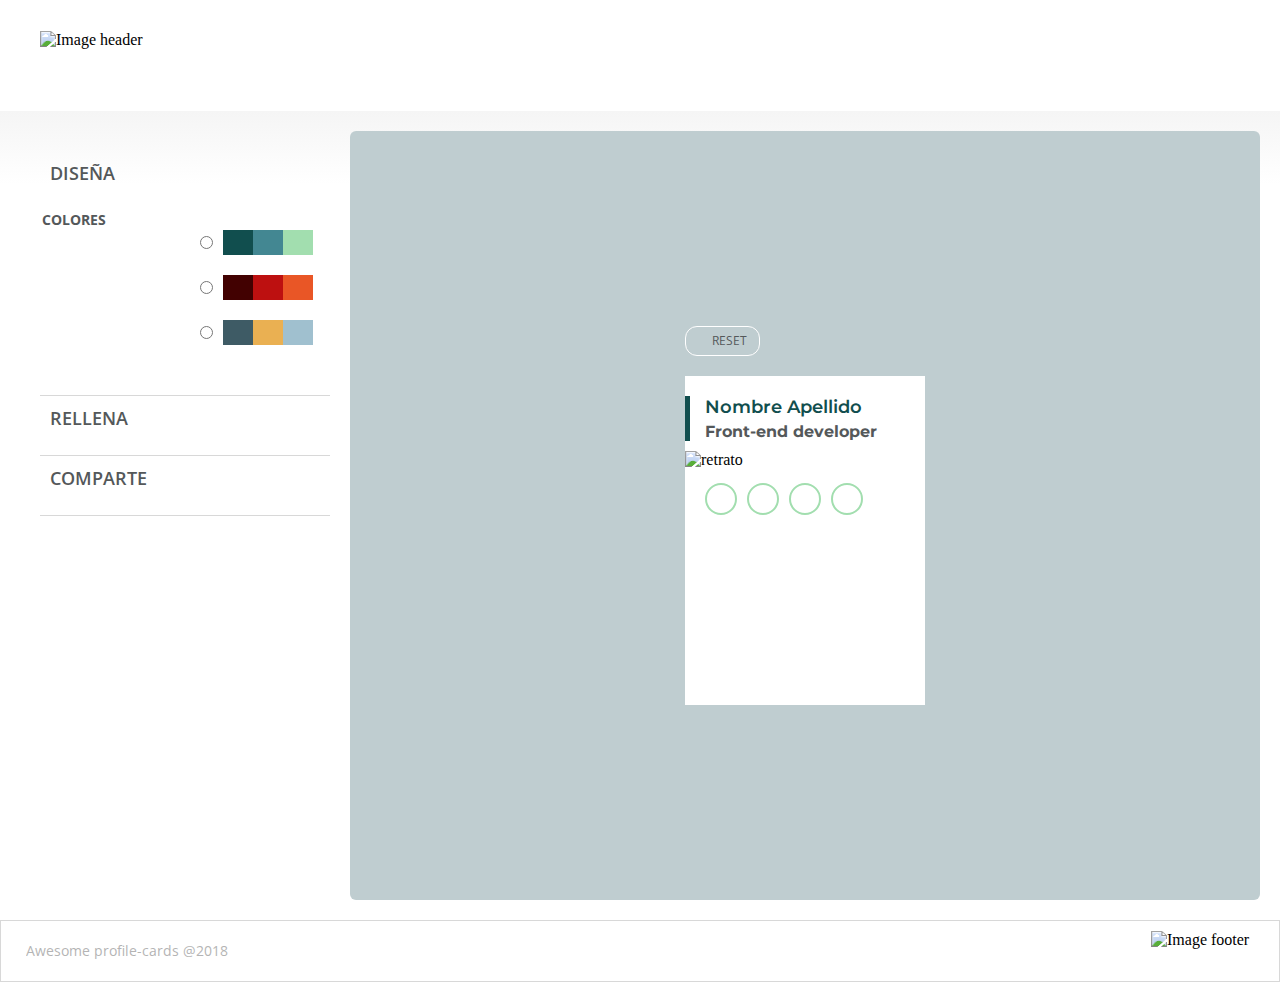
==== docs/create-card.html @ 360f4cc3 "run docs" ====
<!DOCTYPE html>
<html lang="es">
	<head>
		<meta charset="UTF-8" />
		<meta name="viewport" content="width=device-width, initial-scale=1" />
		<title>Awesome Profile Cards</title>
		<link
			href="https://fonts.googleapis.com/css2?family=Merriweather:wght@900&family=Montserrat:wght@400;600&family=Open+Sans:wght@400;600&display=swap"
			rel="stylesheet"
		/>
		<!-- Icons
    
    -->
		<link rel="stylesheet" href="./assets/css/main.css" />
		<link rel="icon" href="./assets/images/favicon.png" />
	</head>

	<body>
		<header class="header-card">
			<img
				class="header-card__image"
				src="/assets/images/logo-awesome-profile-cards.svg"
				alt="Image header"
			/>
		</header>

		<main class="ui_main">
		    <section class="preview js-preview">
    			<section class="preview_container">
    				<button type="reset" class="preview__reset">
    					<i class="fa-regular fa-trash-can preview__reset__text"></i> RESET
    				</button>

    				<article class="preview__card">
    					<div class="preview__card__text">
    						<h2 class="preview__card__name js__preview_name">Nombre Apellido</h2>
    						<h3 class="preview__card__job js__preview_job">Front-end developer</h3>
    					</div>

    					<img
    						src="./assets/images/salas.jpg"
    						alt="retrato"
    						title="retrato"
    						class="preview__card__pic"
    					/>
    					<ul class="preview__card__social">
    						<li>
    							<a
    								href=""
    								class="preview__card__social__icons js__preview_tel"
    								target="“_blank”"
    								><i class="fa-solid fa-mobile-screen-button"></i
    							></a>
    						</li>
    						<li>
    							<a href="" class="preview__card__social__icons js__preview_email"
    								><i class="fa-solid fa-envelope"></i
    							></a>
    						</li>

    						<li>
    							<a
    								href=""
    								class="preview__card__social__icons js__preview_linkedin"
    								target="_blank"
    							>
    								<i class="fa-brands fa-linkedin-in"></i
    							></a>
    						</li>
    						<li>
    							<a
    								href=""
    								class="preview__card__social__icons js__preview_github"
    								target="_blank"
    							>
    								<i class="fa-brands fa-github-alt"></i>
    							</a>
    						</li>
    					</ul>
    				</article>
    			</section>
    		</section>

		    <form action="" class="dropdown">
    			<fieldset class="dropdown__fieldset">
    				<legend class="dropdown__header js-dropdown__design" title="Despliega la sección diseña">
    					<i class="dropdown__icon fa-solid fa-object-ungroup"></i>
    					<h2 class="dropdown__title">Diseña</h2>
    					<i class="dropdown__arrow fa-solid fa-chevron-down js-arrow__design"></i>
    				</legend>
    				<div class="js-content__design ">
    					<fieldset class="form__design">
					    	<h2 class="form__design__subtitle">Colores</h2>

					    	<div class="form__design__options">
					    		<label for="" id="colores" class="form__design__options-1">
					    			<input class="js-btn-pallete1" type="radio" name="colores" id="colores" />
					    			<div class="form__design__options-1-container">
					    				<div class="form__design__options-1-container--color1"></div>
					    				<div class="form__design__options-1-container--color2"></div>
					    				<div class="form__design__options-1-container--color3"></div>
					    			</div>
					    		</label>

					    		<label for="" id="colores" class="form__design__options-2">
					    			<input class="js-btn-pallete2" type="radio" name="colores" id="colores" />
					    			<div class="form__design__options-2-container">
					    				<div class="form__design__options-2-container--color1"></div>
					    				<div class="form__design__options-2-container--color2"></div>
					    				<div class="form__design__options-2-container--color3"></div>
					    			</div>
					    		</label>

					    		<label for="" id="colores" class="form__design__options-3">
					    			<input class="js-btn-pallete3" type="radio" name="colores" id="colores" />
					    			<div class="form__design__options-3-container">
					    				<div class="form__design__options-3-container--color1"></div>
					    				<div class="form__design__options-3-container--color2"></div>
					    				<div class="form__design__options-3-container--color3"></div>
					    			</div>
					    		</label>
					    	</div>
					    </fieldset>

    				</div>
    			</fieldset>
    			<fieldset class="dropdown__fieldset">
    				<legend class="dropdown__header js-dropdown__fill" title="Despliega la sección rellena">
    					<i class="dropdown__icon fa-regular fa-keyboard"></i>
    					<h2 class="dropdown__title">Rellena</h2>
    					<i class="dropdown__arrow fa-solid fa-chevron-down js-arrow__fill"></i>
    				</legend>
    				<div class="js-content__fill collapsed">
    					<fieldset class="section__fill">
					    	<label class="section__fill--label" for="name">Nombre Completo</label>
					    	<input
					    		class="section__fill--input js-name"
					    		placeholder="Ej: Sally Jill"
					    		id="name"
					    		name="name"
					    		type="text"
					    		required
					    	/>
					    	<span class="js-error-name" aria-live="polite"></span>
					    	<label class="section__fill--label" for="job">Puesto</label>
					    	<input
					    		class="section__fill--input js-job"
					    		placeholder="Ej: Front-end unicorn"
					    		id="job"
					    		name="job"
					    		type="text"
					    		required
					    	/>
					    	<span class="js-error-job" aria-live="polite"></span>
					    	<label class="section__fill--label" for="image">Imagen de perfil</label>
					    	<div class="section__fill--img">
					    		<label class="section__fill--button" for="button">Añadir imagen</label>
					    		<div class="section__fill--square"></div>
					    	</div>
					    	<label class="section__fill--label" for="email">Email</label>
					    	<input
					    		class="section__fill--input js-email"
					    		placeholder="Ej: sally-hill@gmail.com"
					    		id="email"
					    		name="email"
					    		type="email"
					    		pattern="/^.+@.+$/"
					    		required
					    	/>
					    	<span class="error" aria-live="polite"></span>
					    	<label class="section__fill--label" for="phone">Teléfono</label>
					    	<input
					    		class="section__fill--input js-tel"
					    		placeholder="Ej: 555-55-55-55"
					    		id="phone"
					    		name="phone"
					    		type="tel"
					    	/>
					    	<label class="section__fill--label" for="linkedin">Linkedin</label>
					    	<input
					    		class="section__fill--input js-linkedin"
					    		placeholder="Ej: linkedin.com/in/sally.hill"
					    		id="linkedin"
					    		name="linkedin"
					    		type="text"
					    		required
					    	/>
					    	<span class="js-error-linkedin" aria-live="polite"></span>
					    	<label class="section__fill--label" for="github">Github</label>
					    	<input
					    		class="section__fill--input js-github"
					    		placeholder="Ej: @sally-hill"
					    		id="github"
					    		name="github"
					    		type="text"
					    		required
					    	/>
					    	<span class="js-error-github" aria-live="polite"></span>
					    </fieldset>

    				</div>
    			</fieldset>
    			<fieldset class="dropdown__fieldset">
    				<legend class="dropdown__header js-dropdown__share" title="Despliega la sección comparte">
    					<i class="dropdown__icon fa-solid fa-share-nodes"></i>
    					<h2 class="dropdown__title">Comparte</h2>
    					<i class="dropdown__arrow fa-solid fa-chevron-down js-arrow__share"></i>
    				</legend>
    				<div class="js-content__share collapsed">
    					<script src="https://kit.fontawesome.com/fdfeecc597.js" crossorigin="anonymous"></script>

					        
					    <div class="form_share__container">
					        <button class="form_share__container--btn"><span><i class="fa-regular fa-address-card icono"></i></span>Crear tarjeta</button>
					    </div>

    				</div>
    			</fieldset>
    		</form>

		</main>
		<footer class="footer">
		    <p class="footer__copy">Awesome profile-cards @2018</p>
		    <img class="footer__image" src="/assets/images/logo-adalab.png" alt="Image footer">
		</footer>
		<script src="./assets/js/main.js"></script>
	</body>
</html>
---- docs/assets/css/main.css ----
*{box-sizing:border-box;margin:0;padding:0}html{font-size:62.5%}body{font-size:1.6rem}.header-landing{background-color:#f5f5f5;display:flex;justify-content:center;padding-top:10rem;padding-bottom:3rem;height:40%}@media all and (min-width: 768px){.header-landing{height:50%;margin:auto 0}}.header-landing__image{width:250px;height:63px;margin:auto 0 1rem 0}@media all and (min-width: 768px){.header-landing__image{width:419px;height:105px;margin:auto 0 3rem 0}}@media all and (min-width: 768px){.header-landing{padding-top:22rem}}.header-card{height:111px;display:flex;align-items:center;justify-content:center}.header-card__image{width:201px;height:50px}@media all and (min-width: 768px){.header-card{justify-content:flex-start;padding:40px}}.main{display:flex;flex-direction:column;justify-content:center;text-align:center;background-color:#f5f5f5;height:45%}@media all and (min-width: 768px){.main{height:45%}}.main--title{font-family:"Merriweather",serif;font-size:1.9rem;font-weight:bold;color:#e17334;margin:1rem 3rem 0 3rem}@media all and (min-width: 768px){.main--title{font-size:2.2rem}}.main--item{font-family:"Open Sans",sans-serif;font-size:1.3rem;color:#114e4e;margin:0 3rem 2rem 3rem}@media all and (min-width: 768px){.main--item{font-size:1.4rem;margin:0 25rem 2.5rem 25rem}}.main--list{list-style:none;display:flex;flex-direction:row;justify-content:space-between;border:solid 1px rgba(225,115,52,0.3);padding:1.5rem 2rem 1.5rem 2rem;margin:0 auto 2rem auto;font-size:1.2rem;color:#54585a;font-family:"Open Sans",sans-serif;max-width:268px;gap:45px}@media all and (min-width: 768px){.main--list{margin:0 22.5rem 18rem 22.5rem;align-self:center;width:325px}}@media all and (min-width: 1024px){.main--list{margin:0 32rem 20rem 32rem}}.main--list_item{display:flex;flex-direction:column-reverse}.main--button{font-size:1.6rem;background-color:#438792;margin:2rem auto 3rem auto;padding:1rem 0;border:1rem;border-radius:5rem;width:129px}@media all and (min-width: 768px){.main--button{margin:0 32rem 7rem 32rem;width:150px;align-self:center}}@media all and (min-width: 1024px){.main--button{margin:0 42rem 7rem 42rem}}.main--button_item{text-decoration:none;color:white}.main--list_item .fa-solid{font-size:2rem;color:#e17334}.main--list_item .fa-regular{font-size:2rem;color:#e17334}.footer{background-color:#ffffff;border:solid 1px #d8d8d8;padding-bottom:1rem;padding-top:1rem;display:flex;flex-direction:column;justify-content:space-around;align-items:center;height:15%}@media all and (min-width: 768px){.footer{height:5%;flex-direction:row;justify-content:space-between;padding-left:2.5rem;padding-right:2.5rem}}.footer__copy{font-family:"Open Sans",sans-serif,sans-serif;color:#6b6b6b;line-height:1.43;font-size:14px;opacity:0.5}.footer__image{width:103px;height:40px}html{font-size:62.5%}.form__design{display:grid;grid-template-columns:2;border:none;border-bottom:1px solid var(#d8d8d8)}.form__design__subtitle{grid-column:1/2;font-family:"Open Sans",sans-serif;color:#54585a;font-size:1.4rem;text-transform:uppercase;margin-left:3.9rem}.form__design__options{grid-column:2/3}.form__design__options-1{display:flex;margin:2rem 2rem 2rem 0rem;max-width:11rem}.form__design__options-1-container{margin-left:1rem;width:9rem;height:2.5rem;display:flex}.form__design__options-1-container--color1{width:3rem;height:2.5rem;background-color:#114e4e}.form__design__options-1-container--color2{width:3rem;height:2.5rem;background-color:#438792}.form__design__options-1-container--color3{width:3rem;height:2.5rem;background-color:#a2deaf}.form__design__options-2{display:flex;margin:2rem 2rem 2rem 0rem;max-width:11rem}.form__design__options-2-container{margin-left:1rem;width:9rem;height:2.5rem;display:flex}.form__design__options-2-container--color1{width:3rem;height:2.5rem;background-color:#420101}.form__design__options-2-container--color2{width:3rem;height:2.5rem;background-color:#bd1010}.form__design__options-2-container--color3{width:3rem;height:2.5rem;background-color:#e95626}.form__design__options-3{display:flex;margin:2rem 2rem 2rem 0rem;max-width:11rem}.form__design__options-3-container{margin-left:1rem;width:9rem;height:2.5rem;display:flex}.form__design__options-3-container--color1{width:3rem;height:2.5rem;background-color:#3e5b65}.form__design__options-3-container--color2{width:3rem;height:2.5rem;background-color:#eab052}.form__design__options-3-container--color3{width:3rem;height:2.5rem;background-color:#a0c0cf}@media (min-width: 768px){.form__design{width:100%;display:grid;grid-template-columns:2;border:none;position:relative}.form__design__subtitle{grid-column:1/2;font-family:"Open Sans",sans-serif;color:#54585a;font-size:1.4rem;text-transform:uppercase;margin-left:0.2rem;justify-self:start}.form__design__options{grid-column:2/3;justify-self:end;margin-bottom:3rem}}.preview{display:flex;flex-direction:column;justify-content:center;align-items:center;background-color:#bfcdd0;height:457px}.preview__container{justify-content:flex-start}.preview__reset{display:flex;justify-content:space-between;background-color:#bfcdd0;height:30px;width:75px;border:white 1px solid;border-radius:12px;text-align:center;padding:4px 12px 5px 10px;font-family:"Open Sans",sans-serif;font-size:12px;text-decoration:none;color:#54585a;align-items:center}.preview__reset__text{font-size:12px;color:#54585a}.preview__card{background-color:#fff;height:329px;width:240px;margin-top:20px;padding-top:20px}.preview__card__text{height:45px;margin-bottom:10px;border-left:5px solid #114e4e;padding-left:15px;font-family:"Montserrat",sans-serif}.preview__card__name{font-family:"Montserrat",sans-serif;font-weight:600;font-size:18px;color:#114e4e}.preview__card__job{padding-top:4px;font-family:"Montserrat",sans-serif;font-size:16px;color:#54585a}.preview__card__pic{height:200px;width:240px;contain:content}.preview__card__social{background-color:#fff;display:flex;flex-direction:row;margin-top:10px;gap:10px;margin-left:20px;list-style:none}.preview__card__social__icons{display:flex;flex-direction:row;justify-content:center;align-items:center;margin:auto;height:32px;width:32px;color:#114e4e;border:#a2deaf solid 2px;border-radius:50%;text-decoration:none}.palette1 .preview__card__text{border-left:5px solid #114e4e}.palette1 .preview__card__name{color:#114e4e}.palette1 .preview__card__social__icons{color:#114e4e;border:#a2deaf solid 2px}.palette2 .preview__card__text{border-left:5px solid #bd1010}.palette2 .preview__card__name{color:#420101}.palette2 .preview__card__social__icons{color:#420101;border:#e95626 solid 2px}.palette3 .preview__card__text{border-left:5px solid #eab052}.palette3 .preview__card__name{color:#3e5b65}.palette3 .preview__card__social__icons{color:#3e5b65;border:#a0c0cf solid 2px}@media all and (min-width: 768px){.preview{height:100%;border-radius:6px}}.dropdown{padding:20px 20px 30px 20px;background:linear-gradient(to bottom, #f5f5f5, #fff 9%);width:100%}.dropdown__header{display:flex;align-items:baseline;padding-top:10px;width:100%;position:relative;cursor:pointer}.dropdown__fieldset{border:none;border-bottom:1px solid #d8d8d8;width:100%}.dropdown__title{font-size:1.8rem;color:#54585a;font-family:"Open Sans",sans-serif;font-weight:600;text-transform:uppercase;margin-bottom:25px;margin-left:10px}.dropdown__arrow{color:#54585a;display:inline-block;position:absolute;right:0}.dropdown__icon{font-size:2rem;color:#e17334}@media (min-width: 768px){.ui_main{display:grid;padding:2rem;grid-template-columns:330px 1fr;grid-template-rows:1;background:linear-gradient(to bottom, #f5f5f5, #fff 9%)}.preview{grid-column:2/3;grid-row:1/2}.dropdown{background:none;grid-column:1/2;grid-row:1/2;height:769px}}@media (min-width: 768px) and (min-width: 1024px){.dropdown{grid-column:1/2;grid-row:1/2}}.collapsed{display:none}.arrow-collapsed{transform:rotate(180deg)}html{font-size:62.5%}.form__design{display:grid;grid-template-columns:2;border:none;border-bottom:1px solid var(#d8d8d8)}.form__design__subtitle{grid-column:1/2;font-family:"Open Sans",sans-serif;color:#54585a;font-size:1.4rem;text-transform:uppercase;margin-left:3.9rem}.form__design__options{grid-column:2/3}.form__design__options-1{display:flex;margin:2rem 2rem 2rem 0rem;max-width:11rem}.form__design__options-1-container{margin-left:1rem;width:9rem;height:2.5rem;display:flex}.form__design__options-1-container--color1{width:3rem;height:2.5rem;background-color:#114e4e}.form__design__options-1-container--color2{width:3rem;height:2.5rem;background-color:#438792}.form__design__options-1-container--color3{width:3rem;height:2.5rem;background-color:#a2deaf}.form__design__options-2{display:flex;margin:2rem 2rem 2rem 0rem;max-width:11rem}.form__design__options-2-container{margin-left:1rem;width:9rem;height:2.5rem;display:flex}.form__design__options-2-container--color1{width:3rem;height:2.5rem;background-color:#420101}.form__design__options-2-container--color2{width:3rem;height:2.5rem;background-color:#bd1010}.form__design__options-2-container--color3{width:3rem;height:2.5rem;background-color:#e95626}.form__design__options-3{display:flex;margin:2rem 2rem 2rem 0rem;max-width:11rem}.form__design__options-3-container{margin-left:1rem;width:9rem;height:2.5rem;display:flex}.form__design__options-3-container--color1{width:3rem;height:2.5rem;background-color:#3e5b65}.form__design__options-3-container--color2{width:3rem;height:2.5rem;background-color:#eab052}.form__design__options-3-container--color3{width:3rem;height:2.5rem;background-color:#a0c0cf}@media (min-width: 768px){.form__design{width:100%;display:grid;grid-template-columns:2;border:none;position:relative}.form__design__subtitle{grid-column:1/2;font-family:"Open Sans",sans-serif;color:#54585a;font-size:1.4rem;text-transform:uppercase;margin-left:0.2rem;justify-self:start}.form__design__options{grid-column:2/3;justify-self:end;margin-bottom:3rem}}.section__fill{display:flex;flex-direction:column;flex-wrap:wrap;border:none}.section__fill--label{color:#114e4e;font-size:1.4rem;line-height:20px;font-family:"Open Sans",sans-serif;margin-bottom:7px}.section__fill--input{border:1px solid #a2deaf;height:30px;font-family:"Open Sans",sans-serif;margin-bottom:20px}.section__fill--img{display:flex;flex-direction:row}.section__fill--button{width:140px;height:30px;margin-bottom:20px;font-family:"Open Sans",sans-serif;font-size:1.4rem;background-color:#e17334;color:#fff;border:none;border-radius:3px;box-shadow:0 0 4px 0 rgba(0,0,0,0.32);display:flex;justify-content:center;align-items:center}.section__fill--square{width:30px;height:30px;border:1px solid #a2deaf;margin-left:20px}::-moz-placeholder{color:#c5c5c5;font-size:1.4rem}::placeholder{color:#c5c5c5;font-size:1.4rem}html{font-size:62.5%}.form_share__container{display:flex;justify-content:center}.form_share__container--btn{width:20rem;height:5rem;font-family:"Open Sans",sans-serif;font-weight:600;font-size:1.8rem;border-radius:1.2rem;box-shadow:0 1px 6px 0 rgba(0,0,0,0.32);background-color:#e17334;color:white;border:0;text-transform:uppercase;margin:0rem auto 3rem}.icono{margin-right:0.75rem;font-size:2.2rem;color:white}.footer{background-color:#ffffff;border:solid 1px #d8d8d8;padding-bottom:1rem;padding-top:1rem;display:flex;flex-direction:column;justify-content:space-around;align-items:center;height:15%}@media all and (min-width: 768px){.footer{height:5%;flex-direction:row;justify-content:space-between;padding-left:2.5rem;padding-right:2.5rem}}.footer__copy{font-family:"Open Sans",sans-serif,sans-serif;color:#6b6b6b;line-height:1.43;font-size:14px;opacity:0.5}.footer__image{width:103px;height:40px}
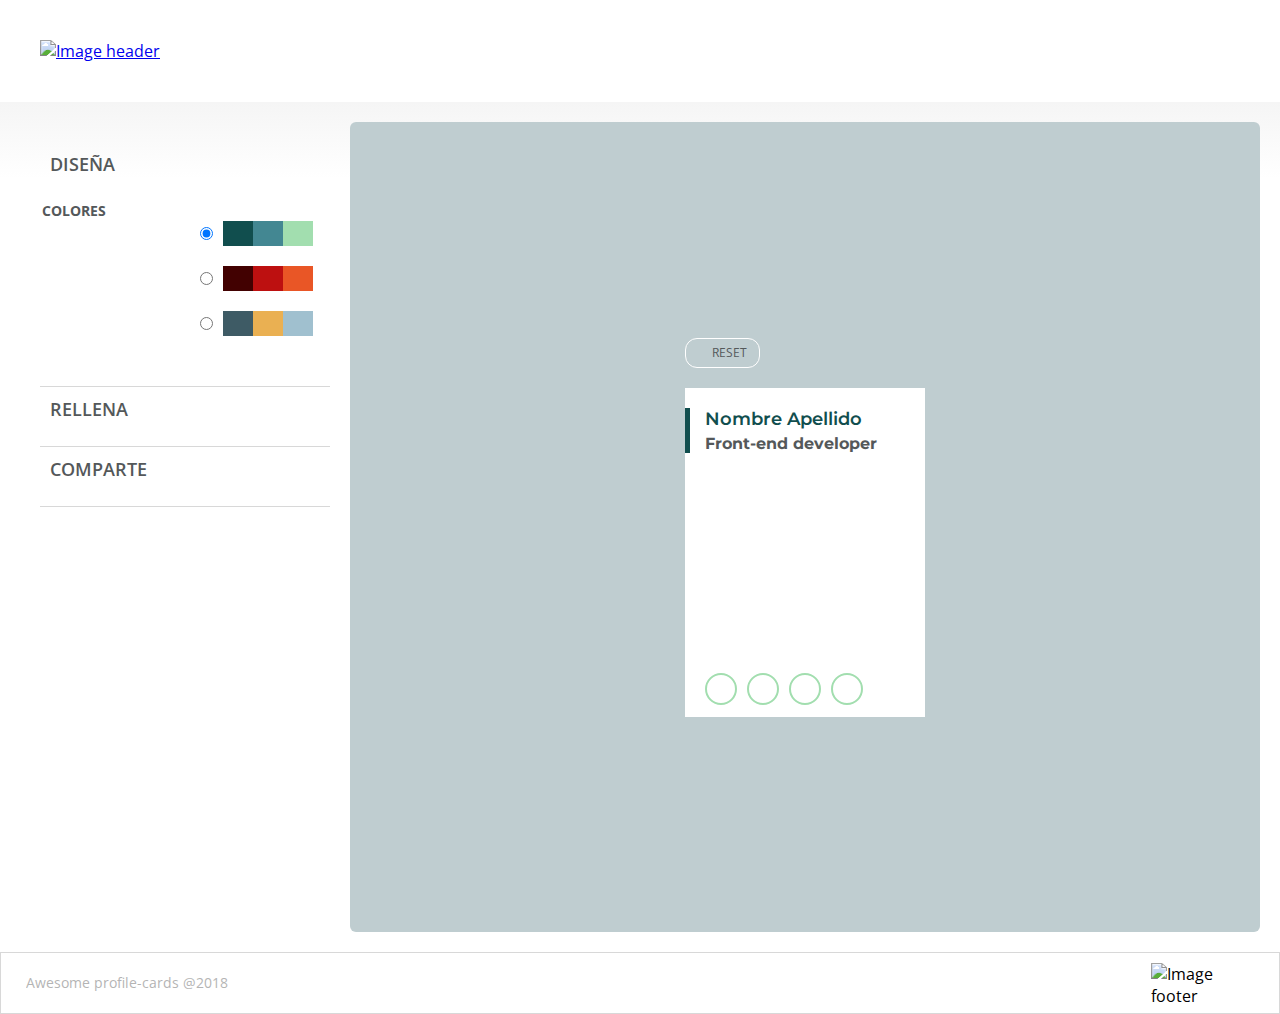
==== commit 9301ac25: "run docs" ====
--- a/docs/create-card.html
+++ b/docs/create-card.html
@@ -1,228 +1,251 @@
 <!DOCTYPE html>
 <html lang="es">
-	<head>
-		<meta charset="UTF-8" />
-		<meta name="viewport" content="width=device-width, initial-scale=1" />
-		<title>Awesome Profile Cards</title>
-		<link
-			href="https://fonts.googleapis.com/css2?family=Merriweather:wght@900&family=Montserrat:wght@400;600&family=Open+Sans:wght@400;600&display=swap"
-			rel="stylesheet"
-		/>
-		<!-- Icons
+
+<head>
+	<meta charset="UTF-8" />
+	<meta name="viewport" content="width=device-width, initial-scale=1" />
+	<title>Awesome Profile Cards</title>
+	<link
+		href="https://fonts.googleapis.com/css2?family=Merriweather:wght@900&family=Montserrat:wght@400;600&family=Open+Sans:wght@400;600&display=swap"
+		rel="stylesheet" />
+	<!-- Icons
     
     -->
-		<link rel="stylesheet" href="./assets/css/main.css" />
-		<link rel="icon" href="./assets/images/favicon.png" />
-	</head>
-
-	<body>
-		<header class="header-card">
-			<img
-				class="header-card__image"
-				src="/assets/images/logo-awesome-profile-cards.svg"
-				alt="Image header"
-			/>
-		</header>
-
-		<main class="ui_main">
-		    <section class="preview js-preview">
-    			<section class="preview_container">
-    				<button type="reset" class="preview__reset">
-    					<i class="fa-regular fa-trash-can preview__reset__text"></i> RESET
-    				</button>
-
-    				<article class="preview__card">
-    					<div class="preview__card__text">
-    						<h2 class="preview__card__name js__preview_name">Nombre Apellido</h2>
-    						<h3 class="preview__card__job js__preview_job">Front-end developer</h3>
-    					</div>
-
-    					<img
+	<link rel="stylesheet" href="./assets/css/main.css" />
+	<link rel="icon" href="./assets/images/favicon.png" />
+</head>
+
+<body>
+	<header class="header-card">
+	  <a href="index.html">
+	    <img
+	      class="header-card__image"
+	      src="./assets/images/logo-awesome-profile-cards.svg"
+	      alt="Image header"
+	    />
+	  </a>
+	</header>
+
+	<main class="ui_main">
+	    <section class="preview js-preview">
+    	  <section class="preview_container">
+    	    <button
+    	      type="reset"
+    	      class="preview__reset js-btn__reset"
+    	      title="Pulsa el botón para resetear"
+    	    >
+    	      <i class="fa-regular fa-trash-can preview__reset__text"></i> RESET
+    	    </button>
+
+    	    <article class="preview__card">
+    	      <div class="preview__card__text">
+    	        <h2 class="preview__card__name js__preview_name">Nombre Apellido</h2>
+    	        <h3 class="preview__card__job js__preview_job">Front-end developer</h3>
+    	      </div>
+    	      <div class="preview__card__pic js__profile-image">
+    	        <!-- <img
     						src="./assets/images/salas.jpg"
     						alt="retrato"
     						title="retrato"
-    						class="preview__card__pic"
-    					/>
-    					<ul class="preview__card__social">
-    						<li>
-    							<a
-    								href=""
-    								class="preview__card__social__icons js__preview_tel"
-    								target="“_blank”"
-    								><i class="fa-solid fa-mobile-screen-button"></i
-    							></a>
-    						</li>
-    						<li>
-    							<a href="" class="preview__card__social__icons js__preview_email"
-    								><i class="fa-solid fa-envelope"></i
-    							></a>
-    						</li>
-
-    						<li>
-    							<a
-    								href=""
-    								class="preview__card__social__icons js__preview_linkedin"
-    								target="_blank"
-    							>
-    								<i class="fa-brands fa-linkedin-in"></i
-    							></a>
-    						</li>
-    						<li>
-    							<a
-    								href=""
-    								class="preview__card__social__icons js__preview_github"
-    								target="_blank"
-    							>
-    								<i class="fa-brands fa-github-alt"></i>
-    							</a>
-    						</li>
-    					</ul>
-    				</article>
-    			</section>
-    		</section>
-
-		    <form action="" class="dropdown">
-    			<fieldset class="dropdown__fieldset">
-    				<legend class="dropdown__header js-dropdown__design" title="Despliega la sección diseña">
-    					<i class="dropdown__icon fa-solid fa-object-ungroup"></i>
-    					<h2 class="dropdown__title">Diseña</h2>
-    					<i class="dropdown__arrow fa-solid fa-chevron-down js-arrow__design"></i>
-    				</legend>
-    				<div class="js-content__design ">
-    					<fieldset class="form__design">
-					    	<h2 class="form__design__subtitle">Colores</h2>
-
-					    	<div class="form__design__options">
-					    		<label for="" id="colores" class="form__design__options-1">
-					    			<input class="js-btn-pallete1" type="radio" name="colores" id="colores" />
-					    			<div class="form__design__options-1-container">
-					    				<div class="form__design__options-1-container--color1"></div>
-					    				<div class="form__design__options-1-container--color2"></div>
-					    				<div class="form__design__options-1-container--color3"></div>
-					    			</div>
-					    		</label>
-
-					    		<label for="" id="colores" class="form__design__options-2">
-					    			<input class="js-btn-pallete2" type="radio" name="colores" id="colores" />
-					    			<div class="form__design__options-2-container">
-					    				<div class="form__design__options-2-container--color1"></div>
-					    				<div class="form__design__options-2-container--color2"></div>
-					    				<div class="form__design__options-2-container--color3"></div>
-					    			</div>
-					    		</label>
-
-					    		<label for="" id="colores" class="form__design__options-3">
-					    			<input class="js-btn-pallete3" type="radio" name="colores" id="colores" />
-					    			<div class="form__design__options-3-container">
-					    				<div class="form__design__options-3-container--color1"></div>
-					    				<div class="form__design__options-3-container--color2"></div>
-					    				<div class="form__design__options-3-container--color3"></div>
-					    			</div>
-					    		</label>
-					    	</div>
-					    </fieldset>
-
-    				</div>
-    			</fieldset>
-    			<fieldset class="dropdown__fieldset">
-    				<legend class="dropdown__header js-dropdown__fill" title="Despliega la sección rellena">
-    					<i class="dropdown__icon fa-regular fa-keyboard"></i>
-    					<h2 class="dropdown__title">Rellena</h2>
-    					<i class="dropdown__arrow fa-solid fa-chevron-down js-arrow__fill"></i>
-    				</legend>
-    				<div class="js-content__fill collapsed">
-    					<fieldset class="section__fill">
-					    	<label class="section__fill--label" for="name">Nombre Completo</label>
-					    	<input
-					    		class="section__fill--input js-name"
-					    		placeholder="Ej: Sally Jill"
-					    		id="name"
-					    		name="name"
-					    		type="text"
-					    		required
-					    	/>
-					    	<span class="js-error-name" aria-live="polite"></span>
-					    	<label class="section__fill--label" for="job">Puesto</label>
-					    	<input
-					    		class="section__fill--input js-job"
-					    		placeholder="Ej: Front-end unicorn"
-					    		id="job"
-					    		name="job"
-					    		type="text"
-					    		required
-					    	/>
-					    	<span class="js-error-job" aria-live="polite"></span>
-					    	<label class="section__fill--label" for="image">Imagen de perfil</label>
-					    	<div class="section__fill--img">
-					    		<label class="section__fill--button" for="button">Añadir imagen</label>
-					    		<div class="section__fill--square"></div>
-					    	</div>
-					    	<label class="section__fill--label" for="email">Email</label>
-					    	<input
-					    		class="section__fill--input js-email"
-					    		placeholder="Ej: sally-hill@gmail.com"
-					    		id="email"
-					    		name="email"
-					    		type="email"
-					    		pattern="/^.+@.+$/"
-					    		required
-					    	/>
-					    	<span class="error" aria-live="polite"></span>
-					    	<label class="section__fill--label" for="phone">Teléfono</label>
-					    	<input
-					    		class="section__fill--input js-tel"
-					    		placeholder="Ej: 555-55-55-55"
-					    		id="phone"
-					    		name="phone"
-					    		type="tel"
-					    	/>
-					    	<label class="section__fill--label" for="linkedin">Linkedin</label>
-					    	<input
-					    		class="section__fill--input js-linkedin"
-					    		placeholder="Ej: linkedin.com/in/sally.hill"
-					    		id="linkedin"
-					    		name="linkedin"
-					    		type="text"
-					    		required
-					    	/>
-					    	<span class="js-error-linkedin" aria-live="polite"></span>
-					    	<label class="section__fill--label" for="github">Github</label>
-					    	<input
-					    		class="section__fill--input js-github"
-					    		placeholder="Ej: @sally-hill"
-					    		id="github"
-					    		name="github"
-					    		type="text"
-					    		required
-					    	/>
-					    	<span class="js-error-github" aria-live="polite"></span>
-					    </fieldset>
-
-    				</div>
-    			</fieldset>
-    			<fieldset class="dropdown__fieldset">
-    				<legend class="dropdown__header js-dropdown__share" title="Despliega la sección comparte">
-    					<i class="dropdown__icon fa-solid fa-share-nodes"></i>
-    					<h2 class="dropdown__title">Comparte</h2>
-    					<i class="dropdown__arrow fa-solid fa-chevron-down js-arrow__share"></i>
-    				</legend>
-    				<div class="js-content__share collapsed">
-    					<script src="https://kit.fontawesome.com/fdfeecc597.js" crossorigin="anonymous"></script>
-
-					        
-					    <div class="form_share__container">
-					        <button class="form_share__container--btn"><span><i class="fa-regular fa-address-card icono"></i></span>Crear tarjeta</button>
-					    </div>
-
-    				</div>
-    			</fieldset>
-    		</form>
-
-		</main>
-		<footer class="footer">
-		    <p class="footer__copy">Awesome profile-cards @2018</p>
-		    <img class="footer__image" src="/assets/images/logo-adalab.png" alt="Image footer">
-		</footer>
-		<script src="./assets/js/main.js"></script>
-	</body>
-</html>
+    						class=""
+    					/> -->
+    	      </div>
+    	      <ul class="preview__card__social">
+    	        <li>
+    	          <a
+    	            href=""
+    	            class="preview__card__social__icons js__preview_tel"
+    	            target="“_blank”"
+    	            ><i class="fa-solid fa-mobile-screen-button"></i
+    	          ></a>
+    	        </li>
+    	        <li>
+    	          <a href="" class="preview__card__social__icons js__preview_email"
+    	            ><i class="fa-solid fa-envelope"></i
+    	          ></a>
+    	        </li>
+
+    	        <li>
+    	          <a
+    	            href=""
+    	            class="preview__card__social__icons js__preview_linkedin"
+    	            target="_blank"
+    	          >
+    	            <i class="fa-brands fa-linkedin-in"></i
+    	          ></a>
+    	        </li>
+    	        <li>
+    	          <a
+    	            href=""
+    	            class="preview__card__social__icons js__preview_github"
+    	            target="_blank"
+    	          >
+    	            <i class="fa-brands fa-github-alt"></i>
+    	          </a>
+    	        </li>
+    	      </ul>
+    	    </article>
+    	  </section>
+    	</section>
+
+	    <form action="" class="dropdown">
+    		<fieldset class="dropdown__fieldset">
+    			<legend class="dropdown__header js-dropdown__design" title="Despliega la sección diseña">
+    				<i class="dropdown__icon fa-solid fa-object-ungroup"></i>
+    				<h2 class="dropdown__title">Diseña</h2>
+    				<i class="dropdown__arrow fa-solid fa-chevron-down js-arrow__design"></i>
+    			</legend>
+    			<div class="js-content__design ">
+    				<fieldset class="form__design">
+				    	<h2 class="form__design__subtitle">Colores</h2>
+
+				    	<div class="form__design__options js-btn-palletes">
+				    		<label for="" id="colores" class="form__design__options-1">
+				    			<input
+				    				class="js-btn-pallete1"
+				    				type="radio"
+				    				name="colores"
+				    				id="1"
+				    				checked
+				    			/>
+				    			<div class="form__design__options-1-container">
+				    				<div class="form__design__options-1-container--color1"></div>
+				    				<div class="form__design__options-1-container--color2"></div>
+				    				<div class="form__design__options-1-container--color3"></div>
+				    			</div>
+				    		</label>
+
+				    		<label for="" id="colores" class="form__design__options-2">
+				    			<input class="js-btn-pallete2" type="radio" name="colores" id="2" />
+				    			<div class="form__design__options-2-container">
+				    				<div class="form__design__options-2-container--color1"></div>
+				    				<div class="form__design__options-2-container--color2"></div>
+				    				<div class="form__design__options-2-container--color3"></div>
+				    			</div>
+				    		</label>
+
+				    		<label for="" id="colores" class="form__design__options-3">
+				    			<input class="js-btn-pallete3" type="radio" name="colores" id="3" />
+				    			<div class="form__design__options-3-container">
+				    				<div class="form__design__options-3-container--color1"></div>
+				    				<div class="form__design__options-3-container--color2"></div>
+				    				<div class="form__design__options-3-container--color3"></div>
+				    			</div>
+				    		</label>
+				    	</div>
+				    </fieldset>
+
+    			</div>
+    		</fieldset>
+    		<fieldset class="dropdown__fieldset">
+    			<legend class="dropdown__header js-dropdown__fill" title="Despliega la sección rellena">
+    				<i class="dropdown__icon fa-regular fa-keyboard"></i>
+    				<h2 class="dropdown__title">Rellena</h2>
+    				<i class="dropdown__arrow fa-solid fa-chevron-down js-arrow__fill"></i>
+    			</legend>
+    			<div class="js-content__fill collapsed">
+    				<fieldset class="section__fill">
+				      <label class="section__fill--label" for="name">Nombre Completo</label>
+				      <input
+				        class="section__fill--input js-name js-input"
+				        placeholder="Ej: Sally Jill"
+				        id="name"
+				        name="name"
+				        type="text"
+				        required
+				      />
+				      <span class="js-error-name js-msgerror" aria-live="polite"></span>
+				      <label class="section__fill--label" for="job">Puesto</label>
+				      <input
+				        class="section__fill--input js-job js-input"
+				        placeholder="Ej: Front-end unicorn"
+				        id="job"
+				        name="job"
+				        type="text"
+				        required
+				      />
+				      <span class="js-error-job js-msgerror" aria-live="polite"></span>
+				      <label class="section__fill--label" for="image">Imagen de perfil</label>
+				      <div class="section__fill--img">
+				        <label class="section__fill--button" for="photo">Añadir imagen</label>
+				        <input
+				          class="form__photoinput js__profile-upload-btn"
+				          type="file"
+				          name="photo"
+				          id="photo"
+				        />
+				        <span class="section__fill--square js__profile-preview"></span>
+				      </div>
+				      <label class="section__fill--label" for="email">Email</label>
+				      <input
+				        class="section__fill--input js-email js-input"
+				        placeholder="Ej: sally-hill@gmail.com"
+				        id="email"
+				        name="email"
+				        type="email"
+				        pattern="/^.+@.+$/"
+				        required
+				      />
+				      <span class="error js-msgerror" aria-live="polite"></span>
+				      <label class="section__fill--label" for="phone">Teléfono</label>
+				      <input
+				        class="section__fill--input js-tel js-input"
+				        placeholder="Ej: 555-55-55-55"
+				        id="phone"
+				        name="phone"
+				        type="tel"
+				        pattern="/^\d{7,14}$/"
+				      />
+				      <span class="js-error-tel js-msgerror" aria-live="polite"></span>
+
+				      <label class="section__fill--label" for="linkedin">Linkedin</label>
+				      <input
+				        class="section__fill--input js-linkedin js-input"
+				        placeholder="Ej: linkedin.com/in/sally.hill"
+				        id="linkedin"
+				        name="linkedin"
+				        type="text"
+				        required
+				      />
+				      <span class="js-error-linkedin js-msgerror" aria-live="polite"></span>
+				      <label class="section__fill--label" for="github">Github</label>
+				      <input
+				        class="section__fill--input js-github js-input"
+				        placeholder="Ej: @sally-hill"
+				        id="github"
+				        name="github"
+				        type="text"
+				        required
+				      />
+				      <span class="js-error-github js-msgerror" aria-live="polite"></span>
+				    </fieldset>
+
+    			</div>
+    		</fieldset>
+    		<fieldset class="dropdown__fieldset">
+    			<legend class="dropdown__header js-dropdown__share" title="Despliega la sección comparte">
+    				<i class="dropdown__icon fa-solid fa-share-nodes"></i>
+    				<h2 class="dropdown__title">Comparte</h2>
+    				<i class="dropdown__arrow fa-solid fa-chevron-down js-arrow__share"></i>
+    			</legend>
+    			<div class="js-content__share collapsed">
+    				<script src="https://kit.fontawesome.com/fdfeecc597.js" crossorigin="anonymous"></script>
+
+				        
+				    <div class="form_share__container">
+				        <button class="form_share__container--btn"><span><i class="fa-regular fa-address-card icono"></i></span>Crear tarjeta</button>
+				    </div>
+
+    			</div>
+    		</fieldset>
+    	</form>
+
+	</main>
+	<footer class="footer-ui">
+	    <p class="footer__copy">Awesome profile-cards @2018</p>
+	    <img class="footer__image" src="./assets/images/logo-adalab.png" alt="Image footer">
+	</footer>
+	<script src="./assets/js/main.js"></script>
+</body>
+
+</html>--- a/docs/assets/css/main.css
+++ b/docs/assets/css/main.css
@@ -1 +1 @@
-*{box-sizing:border-box;margin:0;padding:0}html{font-size:62.5%}body{font-size:1.6rem}.header-landing{background-color:#f5f5f5;display:flex;justify-content:center;padding-top:10rem;padding-bottom:3rem;height:40%}@media all and (min-width: 768px){.header-landing{height:50%;margin:auto 0}}.header-landing__image{width:250px;height:63px;margin:auto 0 1rem 0}@media all and (min-width: 768px){.header-landing__image{width:419px;height:105px;margin:auto 0 3rem 0}}@media all and (min-width: 768px){.header-landing{padding-top:22rem}}.header-card{height:111px;display:flex;align-items:center;justify-content:center}.header-card__image{width:201px;height:50px}@media all and (min-width: 768px){.header-card{justify-content:flex-start;padding:40px}}.main{display:flex;flex-direction:column;justify-content:center;text-align:center;background-color:#f5f5f5;height:45%}@media all and (min-width: 768px){.main{height:45%}}.main--title{font-family:"Merriweather",serif;font-size:1.9rem;font-weight:bold;color:#e17334;margin:1rem 3rem 0 3rem}@media all and (min-width: 768px){.main--title{font-size:2.2rem}}.main--item{font-family:"Open Sans",sans-serif;font-size:1.3rem;color:#114e4e;margin:0 3rem 2rem 3rem}@media all and (min-width: 768px){.main--item{font-size:1.4rem;margin:0 25rem 2.5rem 25rem}}.main--list{list-style:none;display:flex;flex-direction:row;justify-content:space-between;border:solid 1px rgba(225,115,52,0.3);padding:1.5rem 2rem 1.5rem 2rem;margin:0 auto 2rem auto;font-size:1.2rem;color:#54585a;font-family:"Open Sans",sans-serif;max-width:268px;gap:45px}@media all and (min-width: 768px){.main--list{margin:0 22.5rem 18rem 22.5rem;align-self:center;width:325px}}@media all and (min-width: 1024px){.main--list{margin:0 32rem 20rem 32rem}}.main--list_item{display:flex;flex-direction:column-reverse}.main--button{font-size:1.6rem;background-color:#438792;margin:2rem auto 3rem auto;padding:1rem 0;border:1rem;border-radius:5rem;width:129px}@media all and (min-width: 768px){.main--button{margin:0 32rem 7rem 32rem;width:150px;align-self:center}}@media all and (min-width: 1024px){.main--button{margin:0 42rem 7rem 42rem}}.main--button_item{text-decoration:none;color:white}.main--list_item .fa-solid{font-size:2rem;color:#e17334}.main--list_item .fa-regular{font-size:2rem;color:#e17334}.footer{background-color:#ffffff;border:solid 1px #d8d8d8;padding-bottom:1rem;padding-top:1rem;display:flex;flex-direction:column;justify-content:space-around;align-items:center;height:15%}@media all and (min-width: 768px){.footer{height:5%;flex-direction:row;justify-content:space-between;padding-left:2.5rem;padding-right:2.5rem}}.footer__copy{font-family:"Open Sans",sans-serif,sans-serif;color:#6b6b6b;line-height:1.43;font-size:14px;opacity:0.5}.footer__image{width:103px;height:40px}html{font-size:62.5%}.form__design{display:grid;grid-template-columns:2;border:none;border-bottom:1px solid var(#d8d8d8)}.form__design__subtitle{grid-column:1/2;font-family:"Open Sans",sans-serif;color:#54585a;font-size:1.4rem;text-transform:uppercase;margin-left:3.9rem}.form__design__options{grid-column:2/3}.form__design__options-1{display:flex;margin:2rem 2rem 2rem 0rem;max-width:11rem}.form__design__options-1-container{margin-left:1rem;width:9rem;height:2.5rem;display:flex}.form__design__options-1-container--color1{width:3rem;height:2.5rem;background-color:#114e4e}.form__design__options-1-container--color2{width:3rem;height:2.5rem;background-color:#438792}.form__design__options-1-container--color3{width:3rem;height:2.5rem;background-color:#a2deaf}.form__design__options-2{display:flex;margin:2rem 2rem 2rem 0rem;max-width:11rem}.form__design__options-2-container{margin-left:1rem;width:9rem;height:2.5rem;display:flex}.form__design__options-2-container--color1{width:3rem;height:2.5rem;background-color:#420101}.form__design__options-2-container--color2{width:3rem;height:2.5rem;background-color:#bd1010}.form__design__options-2-container--color3{width:3rem;height:2.5rem;background-color:#e95626}.form__design__options-3{display:flex;margin:2rem 2rem 2rem 0rem;max-width:11rem}.form__design__options-3-container{margin-left:1rem;width:9rem;height:2.5rem;display:flex}.form__design__options-3-container--color1{width:3rem;height:2.5rem;background-color:#3e5b65}.form__design__options-3-container--color2{width:3rem;height:2.5rem;background-color:#eab052}.form__design__options-3-container--color3{width:3rem;height:2.5rem;background-color:#a0c0cf}@media (min-width: 768px){.form__design{width:100%;display:grid;grid-template-columns:2;border:none;position:relative}.form__design__subtitle{grid-column:1/2;font-family:"Open Sans",sans-serif;color:#54585a;font-size:1.4rem;text-transform:uppercase;margin-left:0.2rem;justify-self:start}.form__design__options{grid-column:2/3;justify-self:end;margin-bottom:3rem}}.preview{display:flex;flex-direction:column;justify-content:center;align-items:center;background-color:#bfcdd0;height:457px}.preview__container{justify-content:flex-start}.preview__reset{display:flex;justify-content:space-between;background-color:#bfcdd0;height:30px;width:75px;border:white 1px solid;border-radius:12px;text-align:center;padding:4px 12px 5px 10px;font-family:"Open Sans",sans-serif;font-size:12px;text-decoration:none;color:#54585a;align-items:center}.preview__reset__text{font-size:12px;color:#54585a}.preview__card{background-color:#fff;height:329px;width:240px;margin-top:20px;padding-top:20px}.preview__card__text{height:45px;margin-bottom:10px;border-left:5px solid #114e4e;padding-left:15px;font-family:"Montserrat",sans-serif}.preview__card__name{font-family:"Montserrat",sans-serif;font-weight:600;font-size:18px;color:#114e4e}.preview__card__job{padding-top:4px;font-family:"Montserrat",sans-serif;font-size:16px;color:#54585a}.preview__card__pic{height:200px;width:240px;contain:content}.preview__card__social{background-color:#fff;display:flex;flex-direction:row;margin-top:10px;gap:10px;margin-left:20px;list-style:none}.preview__card__social__icons{display:flex;flex-direction:row;justify-content:center;align-items:center;margin:auto;height:32px;width:32px;color:#114e4e;border:#a2deaf solid 2px;border-radius:50%;text-decoration:none}.palette1 .preview__card__text{border-left:5px solid #114e4e}.palette1 .preview__card__name{color:#114e4e}.palette1 .preview__card__social__icons{color:#114e4e;border:#a2deaf solid 2px}.palette2 .preview__card__text{border-left:5px solid #bd1010}.palette2 .preview__card__name{color:#420101}.palette2 .preview__card__social__icons{color:#420101;border:#e95626 solid 2px}.palette3 .preview__card__text{border-left:5px solid #eab052}.palette3 .preview__card__name{color:#3e5b65}.palette3 .preview__card__social__icons{color:#3e5b65;border:#a0c0cf solid 2px}@media all and (min-width: 768px){.preview{height:100%;border-radius:6px}}.dropdown{padding:20px 20px 30px 20px;background:linear-gradient(to bottom, #f5f5f5, #fff 9%);width:100%}.dropdown__header{display:flex;align-items:baseline;padding-top:10px;width:100%;position:relative;cursor:pointer}.dropdown__fieldset{border:none;border-bottom:1px solid #d8d8d8;width:100%}.dropdown__title{font-size:1.8rem;color:#54585a;font-family:"Open Sans",sans-serif;font-weight:600;text-transform:uppercase;margin-bottom:25px;margin-left:10px}.dropdown__arrow{color:#54585a;display:inline-block;position:absolute;right:0}.dropdown__icon{font-size:2rem;color:#e17334}@media (min-width: 768px){.ui_main{display:grid;padding:2rem;grid-template-columns:330px 1fr;grid-template-rows:1;background:linear-gradient(to bottom, #f5f5f5, #fff 9%)}.preview{grid-column:2/3;grid-row:1/2}.dropdown{background:none;grid-column:1/2;grid-row:1/2;height:769px}}@media (min-width: 768px) and (min-width: 1024px){.dropdown{grid-column:1/2;grid-row:1/2}}.collapsed{display:none}.arrow-collapsed{transform:rotate(180deg)}html{font-size:62.5%}.form__design{display:grid;grid-template-columns:2;border:none;border-bottom:1px solid var(#d8d8d8)}.form__design__subtitle{grid-column:1/2;font-family:"Open Sans",sans-serif;color:#54585a;font-size:1.4rem;text-transform:uppercase;margin-left:3.9rem}.form__design__options{grid-column:2/3}.form__design__options-1{display:flex;margin:2rem 2rem 2rem 0rem;max-width:11rem}.form__design__options-1-container{margin-left:1rem;width:9rem;height:2.5rem;display:flex}.form__design__options-1-container--color1{width:3rem;height:2.5rem;background-color:#114e4e}.form__design__options-1-container--color2{width:3rem;height:2.5rem;background-color:#438792}.form__design__options-1-container--color3{width:3rem;height:2.5rem;background-color:#a2deaf}.form__design__options-2{display:flex;margin:2rem 2rem 2rem 0rem;max-width:11rem}.form__design__options-2-container{margin-left:1rem;width:9rem;height:2.5rem;display:flex}.form__design__options-2-container--color1{width:3rem;height:2.5rem;background-color:#420101}.form__design__options-2-container--color2{width:3rem;height:2.5rem;background-color:#bd1010}.form__design__options-2-container--color3{width:3rem;height:2.5rem;background-color:#e95626}.form__design__options-3{display:flex;margin:2rem 2rem 2rem 0rem;max-width:11rem}.form__design__options-3-container{margin-left:1rem;width:9rem;height:2.5rem;display:flex}.form__design__options-3-container--color1{width:3rem;height:2.5rem;background-color:#3e5b65}.form__design__options-3-container--color2{width:3rem;height:2.5rem;background-color:#eab052}.form__design__options-3-container--color3{width:3rem;height:2.5rem;background-color:#a0c0cf}@media (min-width: 768px){.form__design{width:100%;display:grid;grid-template-columns:2;border:none;position:relative}.form__design__subtitle{grid-column:1/2;font-family:"Open Sans",sans-serif;color:#54585a;font-size:1.4rem;text-transform:uppercase;margin-left:0.2rem;justify-self:start}.form__design__options{grid-column:2/3;justify-self:end;margin-bottom:3rem}}.section__fill{display:flex;flex-direction:column;flex-wrap:wrap;border:none}.section__fill--label{color:#114e4e;font-size:1.4rem;line-height:20px;font-family:"Open Sans",sans-serif;margin-bottom:7px}.section__fill--input{border:1px solid #a2deaf;height:30px;font-family:"Open Sans",sans-serif;margin-bottom:20px}.section__fill--img{display:flex;flex-direction:row}.section__fill--button{width:140px;height:30px;margin-bottom:20px;font-family:"Open Sans",sans-serif;font-size:1.4rem;background-color:#e17334;color:#fff;border:none;border-radius:3px;box-shadow:0 0 4px 0 rgba(0,0,0,0.32);display:flex;justify-content:center;align-items:center}.section__fill--square{width:30px;height:30px;border:1px solid #a2deaf;margin-left:20px}::-moz-placeholder{color:#c5c5c5;font-size:1.4rem}::placeholder{color:#c5c5c5;font-size:1.4rem}html{font-size:62.5%}.form_share__container{display:flex;justify-content:center}.form_share__container--btn{width:20rem;height:5rem;font-family:"Open Sans",sans-serif;font-weight:600;font-size:1.8rem;border-radius:1.2rem;box-shadow:0 1px 6px 0 rgba(0,0,0,0.32);background-color:#e17334;color:white;border:0;text-transform:uppercase;margin:0rem auto 3rem}.icono{margin-right:0.75rem;font-size:2.2rem;color:white}.footer{background-color:#ffffff;border:solid 1px #d8d8d8;padding-bottom:1rem;padding-top:1rem;display:flex;flex-direction:column;justify-content:space-around;align-items:center;height:15%}@media all and (min-width: 768px){.footer{height:5%;flex-direction:row;justify-content:space-between;padding-left:2.5rem;padding-right:2.5rem}}.footer__copy{font-family:"Open Sans",sans-serif,sans-serif;color:#6b6b6b;line-height:1.43;font-size:14px;opacity:0.5}.footer__image{width:103px;height:40px}
+*{box-sizing:border-box;margin:0;padding:0}html{font-size:62.5%}body{font-size:1.6rem;font-family:'Open Sans',sans-serif}body{width:100vw;height:100vh}.header-landing{background-color:#f5f5f5;height:40vh;display:flex;justify-content:center;align-items:center}@media (min-width: 768px){.header-landing{height:50vh;display:flex;justify-content:center;align-items:flex-end}}@media (min-width: 1024px){.header-landing{height:50vh}}.header-landing__image{width:250px;height:63px;margin:9.5rem 3.5rem 3.6rem 3.5rem}@media all and (min-width: 768px){.header-landing__image{width:42rem;height:10.5rem;margin:9.5rem 3.5rem 7rem 3.5rem}}.header-card{height:111px;display:flex;align-items:center;justify-content:center}.header-card__image{width:201px;height:50px}@media all and (min-width: 768px){.header-card{justify-content:flex-start;padding:40px}}.main{display:flex;flex-direction:column;justify-content:center;align-items:center;text-align:center;background-color:#f5f5f5;height:45vh}@media (min-width: 768px){.main{padding-bottom:8rem}}.main--title{font-family:"Merriweather",serif;font-size:1.9rem;font-weight:bold;color:#e17334;margin:0 3rem 0 3rem}@media all and (min-width: 768px){.main--title{font-size:2.4rem}}.main--item{font-family:"Open Sans",sans-serif;font-size:1.3rem;color:#114e4e;margin:0 3rem 2rem 3rem}@media all and (min-width: 768px){.main--item{font-size:1.6rem;margin:0 25rem 3rem 25rem;color:#114e4e;width:331px}}.main--list{list-style:none;display:flex;flex-direction:row;justify-content:space-between;border:solid 1px rgba(225,115,52,0.3);border-radius:0.5rem;padding:1.5rem 2rem 1.5rem 2rem;margin:0 auto 2rem auto;font-size:1.2rem;color:#54585a;font-family:"Open Sans",sans-serif;max-width:268px;gap:45px}@media all and (min-width: 768px){.main--list{margin:0 22.5rem 0rem 22.5rem;align-self:center}}.main--list_item{display:flex;flex-direction:column-reverse}.main--button{font-size:1.6rem;background-color:#438792;margin:2rem auto 3rem auto;padding:1rem 0;border:1rem;border-radius:5rem;width:129px}@media all and (min-width: 768px){.main--button{margin:10rem 32rem 0rem 32rem;width:150px;align-self:center}}@media all and (min-width: 1024px){.main--button{margin:10rem 32rem 0rem 32rem}}.main--button_item{text-decoration:none;color:white}.main--list_item .fa-solid{font-size:2rem;color:#e17334}.main--list_item .fa-regular{font-size:2rem;color:#e17334}.footer{background-color:#ffffff;border:solid 1px #d8d8d8;padding-bottom:1rem;padding-top:1rem;display:flex;flex-direction:column;justify-content:space-around;align-items:center;height:15vh}@media (min-width: 768px){.footer{height:6vh;flex-direction:row;justify-content:space-between;padding-left:2.5rem;padding-right:2.5rem}}@media (min-width: 1024px){.footer{height:6vh}}.footer__copy{font-family:"Open Sans",sans-serif,sans-serif;color:#6b6b6b;line-height:1.43;font-size:14px;opacity:0.5}.footer__image{width:103px;height:40px}html{font-size:62.5%}.form__design{display:grid;grid-template-columns:2;border:none;border-bottom:1px solid var(#d8d8d8)}.form__design__subtitle{grid-column:1/2;font-family:"Open Sans",sans-serif;color:#54585a;font-size:1.4rem;text-transform:uppercase;margin-left:3.9rem}.form__design__options{grid-column:2/3}.form__design__options-1{display:flex;margin:2rem 2rem 2rem 0rem;max-width:11rem}.form__design__options-1-container{margin-left:1rem;width:9rem;height:2.5rem;display:flex}.form__design__options-1-container--color1{width:3rem;height:2.5rem;background-color:#114e4e}.form__design__options-1-container--color2{width:3rem;height:2.5rem;background-color:#438792}.form__design__options-1-container--color3{width:3rem;height:2.5rem;background-color:#a2deaf}.form__design__options-2{display:flex;margin:2rem 2rem 2rem 0rem;max-width:11rem}.form__design__options-2-container{margin-left:1rem;width:9rem;height:2.5rem;display:flex}.form__design__options-2-container--color1{width:3rem;height:2.5rem;background-color:#420101}.form__design__options-2-container--color2{width:3rem;height:2.5rem;background-color:#bd1010}.form__design__options-2-container--color3{width:3rem;height:2.5rem;background-color:#e95626}.form__design__options-3{display:flex;margin:2rem 2rem 2rem 0rem;max-width:11rem}.form__design__options-3-container{margin-left:1rem;width:9rem;height:2.5rem;display:flex}.form__design__options-3-container--color1{width:3rem;height:2.5rem;background-color:#3e5b65}.form__design__options-3-container--color2{width:3rem;height:2.5rem;background-color:#eab052}.form__design__options-3-container--color3{width:3rem;height:2.5rem;background-color:#a0c0cf}@media (min-width: 768px){.form__design{width:100%;display:grid;grid-template-columns:2;border:none;position:relative}.form__design__subtitle{grid-column:1/2;font-family:"Open Sans",sans-serif;color:#54585a;font-size:1.4rem;text-transform:uppercase;margin-left:0.2rem;justify-self:start}.form__design__options{grid-column:2/3;justify-self:end;margin-bottom:3rem}}.preview{display:flex;flex-direction:column;justify-content:center;align-items:center;background-color:#bfcdd0;height:457px}.preview__container{justify-content:flex-start}.preview__reset{display:flex;justify-content:space-between;background-color:#bfcdd0;height:30px;width:75px;border:white 1px solid;border-radius:12px;text-align:center;padding:4px 12px 5px 10px;font-family:"Open Sans",sans-serif;font-size:12px;text-decoration:none;color:#54585a;align-items:center;cursor:pointer}.preview__reset__text{font-size:12px;color:#54585a}.preview__card{background-color:#fff;height:329px;width:240px;margin-top:20px;padding-top:20px}.preview__card__text{height:45px;margin-bottom:10px;border-left:5px solid #114e4e;padding-left:15px;font-family:"Montserrat",sans-serif}.preview__card__name{font-family:"Montserrat",sans-serif;font-weight:600;font-size:18px;color:#114e4e}.preview__card__name__small{font-family:"Montserrat",sans-serif;font-weight:600;font-size:16px;color:#114e4e}.preview__card__job{padding-top:4px;font-family:"Montserrat",sans-serif;font-size:16px;color:#54585a}.preview__card__pic{height:200px;width:240px;background-size:cover;background-image:url(../images/salas.jpg)}.preview__card__social{background-color:#fff;display:flex;flex-direction:row;margin-top:10px;gap:10px;margin-left:20px;list-style:none}.preview__card__social__icons{display:flex;flex-direction:row;justify-content:center;align-items:center;margin:auto;height:32px;width:32px;color:#114e4e;border:#a2deaf solid 2px;border-radius:50%;text-decoration:none}@media all and (min-width: 768px){.preview{height:100%;border-radius:6px}}.palette1 .preview__card__text{border-left:5px solid #114e4e}.palette1 .preview__card__name{color:#114e4e}.palette1 .preview__card__social__icons{color:#114e4e;border:#a2deaf solid 2px}.palette2 .preview__card__text{border-left:5px solid #bd1010}.palette2 .preview__card__name{color:#420101}.palette2 .preview__card__social__icons{color:#420101;border:#e95626 solid 2px}.palette3 .preview__card__text{border-left:5px solid #eab052}.palette3 .preview__card__name{color:#3e5b65}.palette3 .preview__card__social__icons{color:#3e5b65;border:#a0c0cf solid 2px}.dropdown{padding:20px 20px 30px 20px;background:linear-gradient(to bottom, #f5f5f5, #fff 9%);width:100%}.dropdown__header{display:flex;align-items:baseline;padding-top:10px;width:100%;position:relative;cursor:pointer}.dropdown__fieldset{border:none;border-bottom:1px solid #d8d8d8;width:100%}.dropdown__title{font-size:1.8rem;color:#54585a;font-family:"Open Sans",sans-serif;font-weight:600;text-transform:uppercase;margin-bottom:25px;margin-left:10px}.dropdown__arrow{color:#54585a;display:inline-block;position:absolute;right:0}.dropdown__icon{font-size:2rem;color:#e17334}@media (min-width: 768px){.ui_main{display:grid;padding:2rem;grid-template-columns:330px 1fr;grid-template-rows:1;background:linear-gradient(to bottom, #f5f5f5, #fff 9%)}.preview{grid-column:2/3;grid-row:1/2}.dropdown{background:none;grid-column:1/2;grid-row:1/2;height:81rem}}@media (min-width: 768px) and (min-width: 1024px){.dropdown{grid-column:1/2;grid-row:1/2}}.collapsed{display:none}.arrow-collapsed{transform:rotate(180deg)}html{font-size:62.5%}.form__design{display:grid;grid-template-columns:2;border:none;border-bottom:1px solid var(#d8d8d8)}.form__design__subtitle{grid-column:1/2;font-family:"Open Sans",sans-serif;color:#54585a;font-size:1.4rem;text-transform:uppercase;margin-left:3.9rem}.form__design__options{grid-column:2/3}.form__design__options-1{display:flex;margin:2rem 2rem 2rem 0rem;max-width:11rem}.form__design__options-1-container{margin-left:1rem;width:9rem;height:2.5rem;display:flex}.form__design__options-1-container--color1{width:3rem;height:2.5rem;background-color:#114e4e}.form__design__options-1-container--color2{width:3rem;height:2.5rem;background-color:#438792}.form__design__options-1-container--color3{width:3rem;height:2.5rem;background-color:#a2deaf}.form__design__options-2{display:flex;margin:2rem 2rem 2rem 0rem;max-width:11rem}.form__design__options-2-container{margin-left:1rem;width:9rem;height:2.5rem;display:flex}.form__design__options-2-container--color1{width:3rem;height:2.5rem;background-color:#420101}.form__design__options-2-container--color2{width:3rem;height:2.5rem;background-color:#bd1010}.form__design__options-2-container--color3{width:3rem;height:2.5rem;background-color:#e95626}.form__design__options-3{display:flex;margin:2rem 2rem 2rem 0rem;max-width:11rem}.form__design__options-3-container{margin-left:1rem;width:9rem;height:2.5rem;display:flex}.form__design__options-3-container--color1{width:3rem;height:2.5rem;background-color:#3e5b65}.form__design__options-3-container--color2{width:3rem;height:2.5rem;background-color:#eab052}.form__design__options-3-container--color3{width:3rem;height:2.5rem;background-color:#a0c0cf}@media (min-width: 768px){.form__design{width:100%;display:grid;grid-template-columns:2;border:none;position:relative}.form__design__subtitle{grid-column:1/2;font-family:"Open Sans",sans-serif;color:#54585a;font-size:1.4rem;text-transform:uppercase;margin-left:0.2rem;justify-self:start}.form__design__options{grid-column:2/3;justify-self:end;margin-bottom:3rem}}.section__fill{display:flex;flex-direction:column;flex-wrap:wrap;border:none}.section__fill--label{color:#114e4e;font-size:1.4rem;line-height:20px;font-family:"Open Sans",sans-serif;margin-bottom:7px}.section__fill--input{border:1px solid #a2deaf;height:30px;font-family:"Open Sans",sans-serif;margin-bottom:20px;padding-left:9px}.section__fill--img{display:flex;flex-direction:row}.section__fill--button{width:140px;height:30px;margin-bottom:20px;font-family:"Open Sans",sans-serif;font-size:1.4rem;background-color:#e17334;color:#fff;border:none;border-radius:3px;box-shadow:0 0 4px 0 rgba(0,0,0,0.32);display:flex;justify-content:center;align-items:center;cursor:pointer}.section__fill--square{width:30px;height:30px;border:1px solid #a2deaf;margin-left:20px;background-size:cover}::-moz-placeholder{color:#c5c5c5;font-size:1.4rem}::placeholder{color:#c5c5c5;font-size:1.4rem}.form__photoinput{display:none}.error{color:#e95626;font-size:1.4rem;font-family:"Open Sans",sans-serif}html{font-size:62.5%}.form_share__container{display:flex;justify-content:center}.form_share__container--btn{width:20rem;height:5rem;font-family:"Open Sans",sans-serif;font-weight:600;font-size:1.8rem;border-radius:1.2rem;box-shadow:0 1px 6px 0 rgba(0,0,0,0.32);background-color:#e17334;color:white;border:0;text-transform:uppercase;margin:0rem auto 3rem}.icono{margin-right:0.75rem;font-size:2.2rem;color:white}.footer{background-color:#ffffff;border:solid 1px #d8d8d8;padding-bottom:1rem;padding-top:1rem;display:flex;flex-direction:column;justify-content:space-around;align-items:center;height:15vh}@media (min-width: 768px){.footer{height:6vh;flex-direction:row;justify-content:space-between;padding-left:2.5rem;padding-right:2.5rem}}@media (min-width: 1024px){.footer{height:6vh}}.footer__copy{font-family:"Open Sans",sans-serif,sans-serif;color:#6b6b6b;line-height:1.43;font-size:14px;opacity:0.5}.footer__image{width:103px;height:40px}.footer-ui{background-color:#ffffff;border:solid 1px #d8d8d8;padding-bottom:1rem;padding-top:1rem;display:flex;flex-direction:column;justify-content:space-around;align-items:center;width:100vw}@media all and (min-width: 768px){.footer-ui{flex-direction:row;justify-content:space-between;padding-left:2.5rem;padding-right:2.5rem}}.footer-ui__copy{font-family:"Open Sans",sans-serif,sans-serif;color:#6b6b6b;line-height:1.43;font-size:14px;opacity:0.5}.footer-ui__image{width:103px;height:40px}body{display:flex;flex-direction:column}
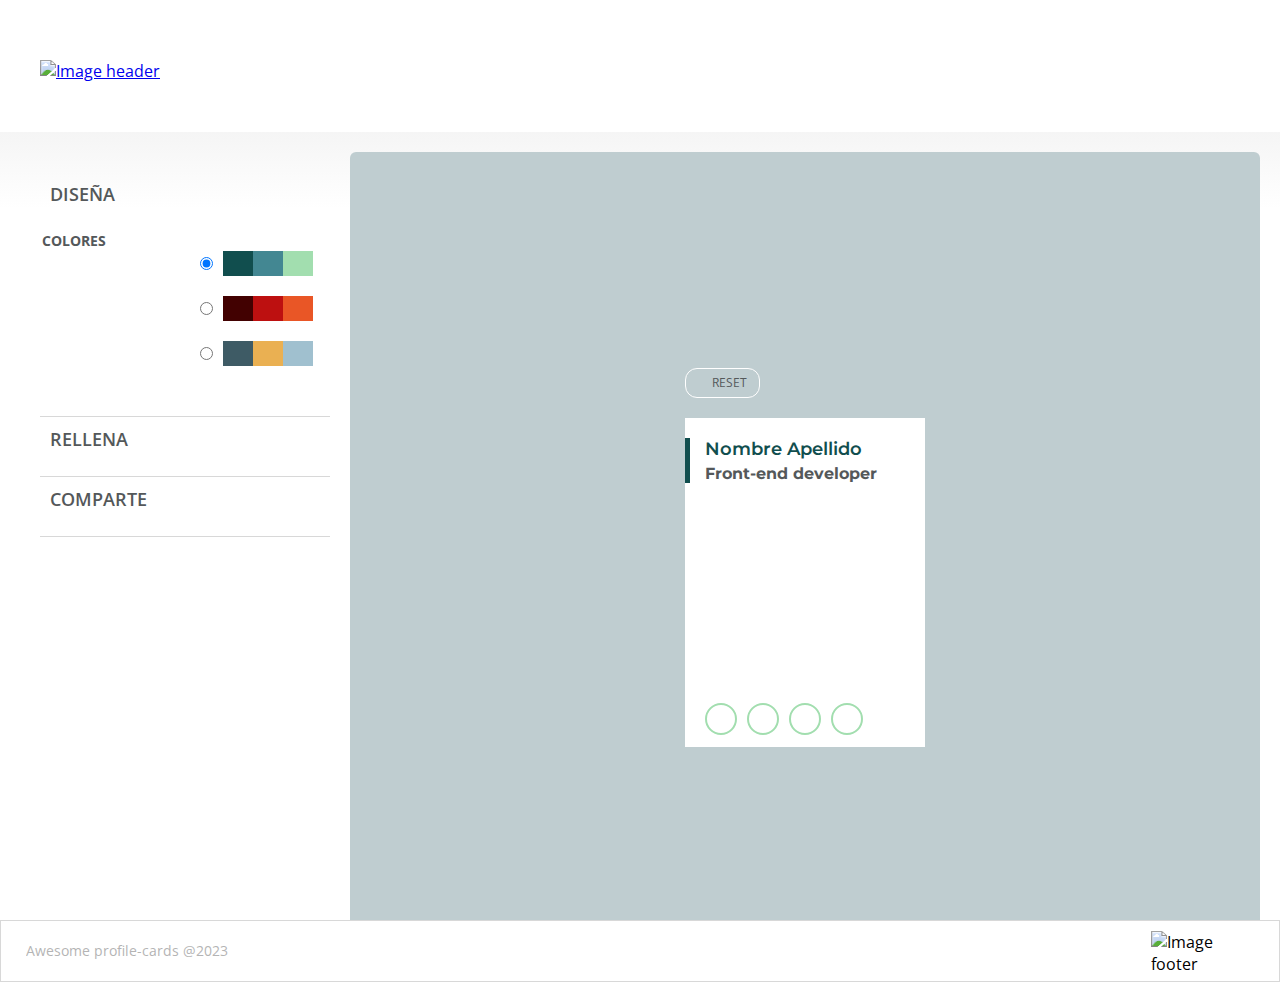
==== commit 9154859a: "styles button create card" ====
--- a/docs/create-card.html
+++ b/docs/create-card.html
@@ -1,251 +1,265 @@
 <!DOCTYPE html>
 <html lang="es">
-
-<head>
-	<meta charset="UTF-8" />
-	<meta name="viewport" content="width=device-width, initial-scale=1" />
-	<title>Awesome Profile Cards</title>
-	<link
-		href="https://fonts.googleapis.com/css2?family=Merriweather:wght@900&family=Montserrat:wght@400;600&family=Open+Sans:wght@400;600&display=swap"
-		rel="stylesheet" />
-	<!-- Icons
+	<head>
+		<meta charset="UTF-8" />
+		<meta name="viewport" content="width=device-width, initial-scale=1" />
+		<title>Awesome Profile Cards</title>
+		<link
+			href="https://fonts.googleapis.com/css2?family=Merriweather:wght@900&family=Montserrat:wght@400;600&family=Open+Sans:wght@400;600&display=swap"
+			rel="stylesheet"
+		/>
+		<!-- Icons
     
     -->
-	<link rel="stylesheet" href="./assets/css/main.css" />
-	<link rel="icon" href="./assets/images/favicon.png" />
-</head>
-
-<body>
-	<header class="header-card">
-	  <a href="index.html">
-	    <img
-	      class="header-card__image"
-	      src="./assets/images/logo-awesome-profile-cards.svg"
-	      alt="Image header"
-	    />
-	  </a>
-	</header>
-
-	<main class="ui_main">
-	    <section class="preview js-preview">
-    	  <section class="preview_container">
-    	    <button
-    	      type="reset"
-    	      class="preview__reset js-btn__reset"
-    	      title="Pulsa el botón para resetear"
-    	    >
-    	      <i class="fa-regular fa-trash-can preview__reset__text"></i> RESET
-    	    </button>
-
-    	    <article class="preview__card">
-    	      <div class="preview__card__text">
-    	        <h2 class="preview__card__name js__preview_name">Nombre Apellido</h2>
-    	        <h3 class="preview__card__job js__preview_job">Front-end developer</h3>
-    	      </div>
-    	      <div class="preview__card__pic js__profile-image">
-    	        <!-- <img
-    						src="./assets/images/salas.jpg"
-    						alt="retrato"
-    						title="retrato"
-    						class=""
-    					/> -->
-    	      </div>
-    	      <ul class="preview__card__social">
-    	        <li>
-    	          <a
-    	            href=""
-    	            class="preview__card__social__icons js__preview_tel"
-    	            target="“_blank”"
-    	            ><i class="fa-solid fa-mobile-screen-button"></i
-    	          ></a>
-    	        </li>
-    	        <li>
-    	          <a href="" class="preview__card__social__icons js__preview_email"
-    	            ><i class="fa-solid fa-envelope"></i
-    	          ></a>
-    	        </li>
-
-    	        <li>
-    	          <a
-    	            href=""
-    	            class="preview__card__social__icons js__preview_linkedin"
-    	            target="_blank"
-    	          >
-    	            <i class="fa-brands fa-linkedin-in"></i
-    	          ></a>
-    	        </li>
-    	        <li>
-    	          <a
-    	            href=""
-    	            class="preview__card__social__icons js__preview_github"
-    	            target="_blank"
-    	          >
-    	            <i class="fa-brands fa-github-alt"></i>
-    	          </a>
-    	        </li>
-    	      </ul>
-    	    </article>
-    	  </section>
-    	</section>
-
-	    <form action="" class="dropdown">
-    		<fieldset class="dropdown__fieldset">
-    			<legend class="dropdown__header js-dropdown__design" title="Despliega la sección diseña">
-    				<i class="dropdown__icon fa-solid fa-object-ungroup"></i>
-    				<h2 class="dropdown__title">Diseña</h2>
-    				<i class="dropdown__arrow fa-solid fa-chevron-down js-arrow__design"></i>
-    			</legend>
-    			<div class="js-content__design ">
-    				<fieldset class="form__design">
-				    	<h2 class="form__design__subtitle">Colores</h2>
-
-				    	<div class="form__design__options js-btn-palletes">
-				    		<label for="" id="colores" class="form__design__options-1">
-				    			<input
-				    				class="js-btn-pallete1"
-				    				type="radio"
-				    				name="colores"
-				    				id="1"
-				    				checked
-				    			/>
-				    			<div class="form__design__options-1-container">
-				    				<div class="form__design__options-1-container--color1"></div>
-				    				<div class="form__design__options-1-container--color2"></div>
-				    				<div class="form__design__options-1-container--color3"></div>
-				    			</div>
-				    		</label>
-
-				    		<label for="" id="colores" class="form__design__options-2">
-				    			<input class="js-btn-pallete2" type="radio" name="colores" id="2" />
-				    			<div class="form__design__options-2-container">
-				    				<div class="form__design__options-2-container--color1"></div>
-				    				<div class="form__design__options-2-container--color2"></div>
-				    				<div class="form__design__options-2-container--color3"></div>
-				    			</div>
-				    		</label>
-
-				    		<label for="" id="colores" class="form__design__options-3">
-				    			<input class="js-btn-pallete3" type="radio" name="colores" id="3" />
-				    			<div class="form__design__options-3-container">
-				    				<div class="form__design__options-3-container--color1"></div>
-				    				<div class="form__design__options-3-container--color2"></div>
-				    				<div class="form__design__options-3-container--color3"></div>
-				    			</div>
-				    		</label>
-				    	</div>
-				    </fieldset>
-
-    			</div>
-    		</fieldset>
-    		<fieldset class="dropdown__fieldset">
-    			<legend class="dropdown__header js-dropdown__fill" title="Despliega la sección rellena">
-    				<i class="dropdown__icon fa-regular fa-keyboard"></i>
-    				<h2 class="dropdown__title">Rellena</h2>
-    				<i class="dropdown__arrow fa-solid fa-chevron-down js-arrow__fill"></i>
-    			</legend>
-    			<div class="js-content__fill collapsed">
-    				<fieldset class="section__fill">
-				      <label class="section__fill--label" for="name">Nombre Completo</label>
-				      <input
-				        class="section__fill--input js-name js-input"
-				        placeholder="Ej: Sally Jill"
-				        id="name"
-				        name="name"
-				        type="text"
-				        required
-				      />
-				      <span class="js-error-name js-msgerror" aria-live="polite"></span>
-				      <label class="section__fill--label" for="job">Puesto</label>
-				      <input
-				        class="section__fill--input js-job js-input"
-				        placeholder="Ej: Front-end unicorn"
-				        id="job"
-				        name="job"
-				        type="text"
-				        required
-				      />
-				      <span class="js-error-job js-msgerror" aria-live="polite"></span>
-				      <label class="section__fill--label" for="image">Imagen de perfil</label>
-				      <div class="section__fill--img">
-				        <label class="section__fill--button" for="photo">Añadir imagen</label>
-				        <input
-				          class="form__photoinput js__profile-upload-btn"
-				          type="file"
-				          name="photo"
-				          id="photo"
-				        />
-				        <span class="section__fill--square js__profile-preview"></span>
-				      </div>
-				      <label class="section__fill--label" for="email">Email</label>
-				      <input
-				        class="section__fill--input js-email js-input"
-				        placeholder="Ej: sally-hill@gmail.com"
-				        id="email"
-				        name="email"
-				        type="email"
-				        pattern="/^.+@.+$/"
-				        required
-				      />
-				      <span class="error js-msgerror" aria-live="polite"></span>
-				      <label class="section__fill--label" for="phone">Teléfono</label>
-				      <input
-				        class="section__fill--input js-tel js-input"
-				        placeholder="Ej: 555-55-55-55"
-				        id="phone"
-				        name="phone"
-				        type="tel"
-				        pattern="/^\d{7,14}$/"
-				      />
-				      <span class="js-error-tel js-msgerror" aria-live="polite"></span>
-
-				      <label class="section__fill--label" for="linkedin">Linkedin</label>
-				      <input
-				        class="section__fill--input js-linkedin js-input"
-				        placeholder="Ej: linkedin.com/in/sally.hill"
-				        id="linkedin"
-				        name="linkedin"
-				        type="text"
-				        required
-				      />
-				      <span class="js-error-linkedin js-msgerror" aria-live="polite"></span>
-				      <label class="section__fill--label" for="github">Github</label>
-				      <input
-				        class="section__fill--input js-github js-input"
-				        placeholder="Ej: @sally-hill"
-				        id="github"
-				        name="github"
-				        type="text"
-				        required
-				      />
-				      <span class="js-error-github js-msgerror" aria-live="polite"></span>
-				    </fieldset>
-
-    			</div>
-    		</fieldset>
-    		<fieldset class="dropdown__fieldset">
-    			<legend class="dropdown__header js-dropdown__share" title="Despliega la sección comparte">
-    				<i class="dropdown__icon fa-solid fa-share-nodes"></i>
-    				<h2 class="dropdown__title">Comparte</h2>
-    				<i class="dropdown__arrow fa-solid fa-chevron-down js-arrow__share"></i>
-    			</legend>
-    			<div class="js-content__share collapsed">
-    				<script src="https://kit.fontawesome.com/fdfeecc597.js" crossorigin="anonymous"></script>
-
-				        
-				    <div class="form_share__container">
-				        <button class="form_share__container--btn"><span><i class="fa-regular fa-address-card icono"></i></span>Crear tarjeta</button>
-				    </div>
-
-    			</div>
-    		</fieldset>
-    	</form>
-
-	</main>
-	<footer class="footer-ui">
-	    <p class="footer__copy">Awesome profile-cards @2018</p>
-	    <img class="footer__image" src="./assets/images/logo-adalab.png" alt="Image footer">
-	</footer>
-	<script src="./assets/js/main.js"></script>
-</body>
-
-</html>+		<link rel="stylesheet" href="./assets/css/main.css" />
+		<link rel="icon" href="./assets/images/favicon.png" />
+	</head>
+
+	<body>
+		<header class="header-card">
+		  <a href="index.html">
+		    <img
+		      class="header-card__image"
+		      src="./assets/images/logo-awesome-profile-cards.svg"
+		      alt="Image header"
+		    />
+		  </a>
+		</header>
+
+		<main class="ui_main">
+		    <section class="preview js-preview">
+    		  <section class="preview_container">
+    		    <button
+    		      type="reset"
+    		      class="preview__reset js-btn__reset"
+    		      title="Pulsa el botón para resetear"
+    		    >
+    		      <i class="fa-regular fa-trash-can preview__reset__text"></i> RESET
+    		    </button>
+
+    		    <article class="preview__card">
+    		      <div class="preview__card__text">
+    		        <h2 class="preview__card__name js__preview_name">Nombre Apellido</h2>
+    		        <h3 class="preview__card__job js__preview_job">Front-end developer</h3>
+    		      </div>
+    		      <div class="preview__card__pic js__profile-image"></div>
+    		      <ul class="preview__card__social">
+    		        <li>
+    		          <a
+    		            href=""
+    		            class="preview__card__social__icons js__preview_tel"
+    		            target="“_blank”"
+    		            ><i class="fa-solid fa-mobile-screen-button"></i
+    		          ></a>
+    		        </li>
+    		        <li>
+    		          <a href="" class="preview__card__social__icons js__preview_email"
+    		            ><i class="fa-solid fa-envelope"></i
+    		          ></a>
+    		        </li>
+
+    		        <li>
+    		          <a
+    		            href=""
+    		            class="preview__card__social__icons js__preview_linkedin"
+    		            target="_blank"
+    		          >
+    		            <i class="fa-brands fa-linkedin-in"></i
+    		          ></a>
+    		        </li>
+    		        <li>
+    		          <a
+    		            href=""
+    		            class="preview__card__social__icons js__preview_github"
+    		            target="_blank"
+    		          >
+    		            <i class="fa-brands fa-github-alt"></i>
+    		          </a>
+    		        </li>
+    		      </ul>
+    		    </article>
+    		  </section>
+    		</section>
+
+		    <form action="" class="dropdown">
+    			<fieldset class="dropdown__fieldset">
+    				<legend
+    					class="dropdown__header js-dropdown__design"
+    					title="Despliega la sección diseña"
+    				>
+    					<i class="dropdown__icon fa-solid fa-object-ungroup"></i>
+    					<h2 class="dropdown__title">Diseña</h2>
+    					<i class="dropdown__arrow fa-solid fa-chevron-down js-arrow__design"></i>
+    				</legend>
+    				<div class="js-content__design">
+    					<fieldset class="form__design">
+					    	<h2 class="form__design__subtitle">Colores</h2>
+
+					    	<div class="form__design__options js-btn-palletes">
+					    		<label for="" id="colores" class="form__design__options-1">
+					    			<input
+					    				class="js-btn-pallete1"
+					    				type="radio"
+					    				name="colores"
+					    				id="1"
+					    				checked
+					    			/>
+					    			<div class="form__design__options-1-container">
+					    				<div class="form__design__options-1-container--color1"></div>
+					    				<div class="form__design__options-1-container--color2"></div>
+					    				<div class="form__design__options-1-container--color3"></div>
+					    			</div>
+					    		</label>
+
+					    		<label for="" id="colores" class="form__design__options-2">
+					    			<input class="js-btn-pallete2" type="radio" name="colores" id="2" />
+					    			<div class="form__design__options-2-container">
+					    				<div class="form__design__options-2-container--color1"></div>
+					    				<div class="form__design__options-2-container--color2"></div>
+					    				<div class="form__design__options-2-container--color3"></div>
+					    			</div>
+					    		</label>
+
+					    		<label for="" id="colores" class="form__design__options-3">
+					    			<input class="js-btn-pallete3" type="radio" name="colores" id="3" />
+					    			<div class="form__design__options-3-container">
+					    				<div class="form__design__options-3-container--color1"></div>
+					    				<div class="form__design__options-3-container--color2"></div>
+					    				<div class="form__design__options-3-container--color3"></div>
+					    			</div>
+					    		</label>
+					    	</div>
+					    </fieldset>
+
+    				</div>
+    			</fieldset>
+    			<fieldset class="dropdown__fieldset">
+    				<legend
+    					class="dropdown__header js-dropdown__fill"
+    					title="Despliega la sección rellena"
+    				>
+    					<i class="dropdown__icon fa-regular fa-keyboard"></i>
+    					<h2 class="dropdown__title">Rellena</h2>
+    					<i class="dropdown__arrow fa-solid fa-chevron-down js-arrow__fill"></i>
+    				</legend>
+    				<div class="js-content__fill collapsed">
+    					<fieldset class="section__fill">
+					    	<label class="section__fill--label" for="name">Nombre Completo</label>
+					    	<input
+					    		class="section__fill--input js-name js-input"
+					    		placeholder="Ej: Sally Jill"
+					    		id="name"
+					    		name="name"
+					    		type="text"
+					    		required
+					    	/>
+					    	<span class="js-error-name js-msgerror" aria-live="polite"></span>
+					    	<label class="section__fill--label" for="job">Puesto</label>
+					    	<input
+					    		class="section__fill--input js-job js-input"
+					    		placeholder="Ej: Front-end unicorn"
+					    		id="job"
+					    		name="job"
+					    		type="text"
+					    		required
+					    	/>
+					    	<span class="js-error-job js-msgerror" aria-live="polite"></span>
+					    	<label class="section__fill--label" for="image">Imagen de perfil</label>
+					    	<div class="section__fill--img">
+					    		<label class="section__fill--button" for="photo">Añadir imagen</label>
+					    		<input
+					    			class="form__photoinput js__profile-upload-btn"
+					    			type="file"
+					    			name="photo"
+					    			id="photo"
+					    		/>
+					    		<span class="section__fill--square js__profile-preview"></span>
+					    	</div>
+					    	<label class="section__fill--label" for="email">Email</label>
+					    	<input
+					    		class="section__fill--input js-email js-input"
+					    		placeholder="Ej: sally-hill@gmail.com"
+					    		id="email"
+					    		name="email"
+					    		type="email"
+					    		pattern="/^.+@.+$/"
+					    		required
+					    	/>
+					    	<span class="error js-msgerror" aria-live="polite"></span>
+					    	<label class="section__fill--label" for="phone">Teléfono</label>
+					    	<input
+					    		class="section__fill--input js-tel js-input"
+					    		placeholder="Ej: 555-55-55-55"
+					    		id="phone"
+					    		name="phone"
+					    		type="tel"
+					    	/>
+					    	<span class="error js-error-tel js-msgerror" aria-live="polite"></span>
+
+					    	<label class="section__fill--label" for="linkedin">Linkedin</label>
+					    	<input
+					    		class="section__fill--input js-linkedin js-input"
+					    		placeholder="Ej: linkedin.com/in/sally.hill"
+					    		id="linkedin"
+					    		name="linkedin"
+					    		type="text"
+					    		required
+					    	/>
+					    	<span class="js-error-linkedin js-msgerror" aria-live="polite"></span>
+					    	<label class="section__fill--label" for="github">Github</label>
+					    	<input
+					    		class="section__fill--input js-github js-input"
+					    		placeholder="Ej: @sally-hill"
+					    		id="github"
+					    		name="github"
+					    		type="text"
+					    		required
+					    	/>
+					    	<span class="js-error-github js-msgerror" aria-live="polite"></span>
+					    </fieldset>
+
+    				</div>
+    			</fieldset>
+    			<fieldset class="dropdown__fieldset">
+    				<legend
+    					class="dropdown__header js-dropdown__share"
+    					title="Despliega la sección comparte"
+    				>
+    					<i class="dropdown__icon fa-solid fa-share-nodes"></i>
+    					<h2 class="dropdown__title">Comparte</h2>
+    					<i class="dropdown__arrow fa-solid fa-chevron-down js-arrow__share"></i>
+    				</legend>
+    				<div class="js-content__share collapsed">
+    					<script
+					      src="https://kit.fontawesome.com/fdfeecc597.js"
+					      crossorigin="anonymous"
+					    ></script>
+
+					    <div class="form_share__container">
+					      <button class="form_share__container--btn js-shareBtn">
+					        <span><i class="fa-regular fa-address-card icono"></i></span>Crear tarjeta
+					      </button>
+					      </div>
+					        </br>
+					      <div class="js-msgShare"  target="_blank"></div>
+					    </div>
+
+    				</div>
+    			</fieldset>
+
+
+    			<!-- <a class="twitter-share-button" href="https://twitter.com/intent/tweet">
+    				Compartir en Twitter</a> -->
+    			
+    		</form>
+
+		</main>
+		<footer class="footer-ui">
+		    <div class="container-footer">
+		        <p class="footer__copy">Awesome profile-cards @2023</p>
+		        <img class="footer__image" src="./assets/images/logo-adalab.png" alt="Image footer">
+		    </div>
+		</footer>
+		<script src="./assets/js/main.js"></script>
+	</body>
+</html>
--- a/docs/assets/css/main.css
+++ b/docs/assets/css/main.css
@@ -1 +1 @@
-*{box-sizing:border-box;margin:0;padding:0}html{font-size:62.5%}body{font-size:1.6rem;font-family:'Open Sans',sans-serif}body{width:100vw;height:100vh}.header-landing{background-color:#f5f5f5;height:40vh;display:flex;justify-content:center;align-items:center}@media (min-width: 768px){.header-landing{height:50vh;display:flex;justify-content:center;align-items:flex-end}}@media (min-width: 1024px){.header-landing{height:50vh}}.header-landing__image{width:250px;height:63px;margin:9.5rem 3.5rem 3.6rem 3.5rem}@media all and (min-width: 768px){.header-landing__image{width:42rem;height:10.5rem;margin:9.5rem 3.5rem 7rem 3.5rem}}.header-card{height:111px;display:flex;align-items:center;justify-content:center}.header-card__image{width:201px;height:50px}@media all and (min-width: 768px){.header-card{justify-content:flex-start;padding:40px}}.main{display:flex;flex-direction:column;justify-content:center;align-items:center;text-align:center;background-color:#f5f5f5;height:45vh}@media (min-width: 768px){.main{padding-bottom:8rem}}.main--title{font-family:"Merriweather",serif;font-size:1.9rem;font-weight:bold;color:#e17334;margin:0 3rem 0 3rem}@media all and (min-width: 768px){.main--title{font-size:2.4rem}}.main--item{font-family:"Open Sans",sans-serif;font-size:1.3rem;color:#114e4e;margin:0 3rem 2rem 3rem}@media all and (min-width: 768px){.main--item{font-size:1.6rem;margin:0 25rem 3rem 25rem;color:#114e4e;width:331px}}.main--list{list-style:none;display:flex;flex-direction:row;justify-content:space-between;border:solid 1px rgba(225,115,52,0.3);border-radius:0.5rem;padding:1.5rem 2rem 1.5rem 2rem;margin:0 auto 2rem auto;font-size:1.2rem;color:#54585a;font-family:"Open Sans",sans-serif;max-width:268px;gap:45px}@media all and (min-width: 768px){.main--list{margin:0 22.5rem 0rem 22.5rem;align-self:center}}.main--list_item{display:flex;flex-direction:column-reverse}.main--button{font-size:1.6rem;background-color:#438792;margin:2rem auto 3rem auto;padding:1rem 0;border:1rem;border-radius:5rem;width:129px}@media all and (min-width: 768px){.main--button{margin:10rem 32rem 0rem 32rem;width:150px;align-self:center}}@media all and (min-width: 1024px){.main--button{margin:10rem 32rem 0rem 32rem}}.main--button_item{text-decoration:none;color:white}.main--list_item .fa-solid{font-size:2rem;color:#e17334}.main--list_item .fa-regular{font-size:2rem;color:#e17334}.footer{background-color:#ffffff;border:solid 1px #d8d8d8;padding-bottom:1rem;padding-top:1rem;display:flex;flex-direction:column;justify-content:space-around;align-items:center;height:15vh}@media (min-width: 768px){.footer{height:6vh;flex-direction:row;justify-content:space-between;padding-left:2.5rem;padding-right:2.5rem}}@media (min-width: 1024px){.footer{height:6vh}}.footer__copy{font-family:"Open Sans",sans-serif,sans-serif;color:#6b6b6b;line-height:1.43;font-size:14px;opacity:0.5}.footer__image{width:103px;height:40px}html{font-size:62.5%}.form__design{display:grid;grid-template-columns:2;border:none;border-bottom:1px solid var(#d8d8d8)}.form__design__subtitle{grid-column:1/2;font-family:"Open Sans",sans-serif;color:#54585a;font-size:1.4rem;text-transform:uppercase;margin-left:3.9rem}.form__design__options{grid-column:2/3}.form__design__options-1{display:flex;margin:2rem 2rem 2rem 0rem;max-width:11rem}.form__design__options-1-container{margin-left:1rem;width:9rem;height:2.5rem;display:flex}.form__design__options-1-container--color1{width:3rem;height:2.5rem;background-color:#114e4e}.form__design__options-1-container--color2{width:3rem;height:2.5rem;background-color:#438792}.form__design__options-1-container--color3{width:3rem;height:2.5rem;background-color:#a2deaf}.form__design__options-2{display:flex;margin:2rem 2rem 2rem 0rem;max-width:11rem}.form__design__options-2-container{margin-left:1rem;width:9rem;height:2.5rem;display:flex}.form__design__options-2-container--color1{width:3rem;height:2.5rem;background-color:#420101}.form__design__options-2-container--color2{width:3rem;height:2.5rem;background-color:#bd1010}.form__design__options-2-container--color3{width:3rem;height:2.5rem;background-color:#e95626}.form__design__options-3{display:flex;margin:2rem 2rem 2rem 0rem;max-width:11rem}.form__design__options-3-container{margin-left:1rem;width:9rem;height:2.5rem;display:flex}.form__design__options-3-container--color1{width:3rem;height:2.5rem;background-color:#3e5b65}.form__design__options-3-container--color2{width:3rem;height:2.5rem;background-color:#eab052}.form__design__options-3-container--color3{width:3rem;height:2.5rem;background-color:#a0c0cf}@media (min-width: 768px){.form__design{width:100%;display:grid;grid-template-columns:2;border:none;position:relative}.form__design__subtitle{grid-column:1/2;font-family:"Open Sans",sans-serif;color:#54585a;font-size:1.4rem;text-transform:uppercase;margin-left:0.2rem;justify-self:start}.form__design__options{grid-column:2/3;justify-self:end;margin-bottom:3rem}}.preview{display:flex;flex-direction:column;justify-content:center;align-items:center;background-color:#bfcdd0;height:457px}.preview__container{justify-content:flex-start}.preview__reset{display:flex;justify-content:space-between;background-color:#bfcdd0;height:30px;width:75px;border:white 1px solid;border-radius:12px;text-align:center;padding:4px 12px 5px 10px;font-family:"Open Sans",sans-serif;font-size:12px;text-decoration:none;color:#54585a;align-items:center;cursor:pointer}.preview__reset__text{font-size:12px;color:#54585a}.preview__card{background-color:#fff;height:329px;width:240px;margin-top:20px;padding-top:20px}.preview__card__text{height:45px;margin-bottom:10px;border-left:5px solid #114e4e;padding-left:15px;font-family:"Montserrat",sans-serif}.preview__card__name{font-family:"Montserrat",sans-serif;font-weight:600;font-size:18px;color:#114e4e}.preview__card__name__small{font-family:"Montserrat",sans-serif;font-weight:600;font-size:16px;color:#114e4e}.preview__card__job{padding-top:4px;font-family:"Montserrat",sans-serif;font-size:16px;color:#54585a}.preview__card__pic{height:200px;width:240px;background-size:cover;background-image:url(../images/salas.jpg)}.preview__card__social{background-color:#fff;display:flex;flex-direction:row;margin-top:10px;gap:10px;margin-left:20px;list-style:none}.preview__card__social__icons{display:flex;flex-direction:row;justify-content:center;align-items:center;margin:auto;height:32px;width:32px;color:#114e4e;border:#a2deaf solid 2px;border-radius:50%;text-decoration:none}@media all and (min-width: 768px){.preview{height:100%;border-radius:6px}}.palette1 .preview__card__text{border-left:5px solid #114e4e}.palette1 .preview__card__name{color:#114e4e}.palette1 .preview__card__social__icons{color:#114e4e;border:#a2deaf solid 2px}.palette2 .preview__card__text{border-left:5px solid #bd1010}.palette2 .preview__card__name{color:#420101}.palette2 .preview__card__social__icons{color:#420101;border:#e95626 solid 2px}.palette3 .preview__card__text{border-left:5px solid #eab052}.palette3 .preview__card__name{color:#3e5b65}.palette3 .preview__card__social__icons{color:#3e5b65;border:#a0c0cf solid 2px}.dropdown{padding:20px 20px 30px 20px;background:linear-gradient(to bottom, #f5f5f5, #fff 9%);width:100%}.dropdown__header{display:flex;align-items:baseline;padding-top:10px;width:100%;position:relative;cursor:pointer}.dropdown__fieldset{border:none;border-bottom:1px solid #d8d8d8;width:100%}.dropdown__title{font-size:1.8rem;color:#54585a;font-family:"Open Sans",sans-serif;font-weight:600;text-transform:uppercase;margin-bottom:25px;margin-left:10px}.dropdown__arrow{color:#54585a;display:inline-block;position:absolute;right:0}.dropdown__icon{font-size:2rem;color:#e17334}@media (min-width: 768px){.ui_main{display:grid;padding:2rem;grid-template-columns:330px 1fr;grid-template-rows:1;background:linear-gradient(to bottom, #f5f5f5, #fff 9%)}.preview{grid-column:2/3;grid-row:1/2}.dropdown{background:none;grid-column:1/2;grid-row:1/2;height:81rem}}@media (min-width: 768px) and (min-width: 1024px){.dropdown{grid-column:1/2;grid-row:1/2}}.collapsed{display:none}.arrow-collapsed{transform:rotate(180deg)}html{font-size:62.5%}.form__design{display:grid;grid-template-columns:2;border:none;border-bottom:1px solid var(#d8d8d8)}.form__design__subtitle{grid-column:1/2;font-family:"Open Sans",sans-serif;color:#54585a;font-size:1.4rem;text-transform:uppercase;margin-left:3.9rem}.form__design__options{grid-column:2/3}.form__design__options-1{display:flex;margin:2rem 2rem 2rem 0rem;max-width:11rem}.form__design__options-1-container{margin-left:1rem;width:9rem;height:2.5rem;display:flex}.form__design__options-1-container--color1{width:3rem;height:2.5rem;background-color:#114e4e}.form__design__options-1-container--color2{width:3rem;height:2.5rem;background-color:#438792}.form__design__options-1-container--color3{width:3rem;height:2.5rem;background-color:#a2deaf}.form__design__options-2{display:flex;margin:2rem 2rem 2rem 0rem;max-width:11rem}.form__design__options-2-container{margin-left:1rem;width:9rem;height:2.5rem;display:flex}.form__design__options-2-container--color1{width:3rem;height:2.5rem;background-color:#420101}.form__design__options-2-container--color2{width:3rem;height:2.5rem;background-color:#bd1010}.form__design__options-2-container--color3{width:3rem;height:2.5rem;background-color:#e95626}.form__design__options-3{display:flex;margin:2rem 2rem 2rem 0rem;max-width:11rem}.form__design__options-3-container{margin-left:1rem;width:9rem;height:2.5rem;display:flex}.form__design__options-3-container--color1{width:3rem;height:2.5rem;background-color:#3e5b65}.form__design__options-3-container--color2{width:3rem;height:2.5rem;background-color:#eab052}.form__design__options-3-container--color3{width:3rem;height:2.5rem;background-color:#a0c0cf}@media (min-width: 768px){.form__design{width:100%;display:grid;grid-template-columns:2;border:none;position:relative}.form__design__subtitle{grid-column:1/2;font-family:"Open Sans",sans-serif;color:#54585a;font-size:1.4rem;text-transform:uppercase;margin-left:0.2rem;justify-self:start}.form__design__options{grid-column:2/3;justify-self:end;margin-bottom:3rem}}.section__fill{display:flex;flex-direction:column;flex-wrap:wrap;border:none}.section__fill--label{color:#114e4e;font-size:1.4rem;line-height:20px;font-family:"Open Sans",sans-serif;margin-bottom:7px}.section__fill--input{border:1px solid #a2deaf;height:30px;font-family:"Open Sans",sans-serif;margin-bottom:20px;padding-left:9px}.section__fill--img{display:flex;flex-direction:row}.section__fill--button{width:140px;height:30px;margin-bottom:20px;font-family:"Open Sans",sans-serif;font-size:1.4rem;background-color:#e17334;color:#fff;border:none;border-radius:3px;box-shadow:0 0 4px 0 rgba(0,0,0,0.32);display:flex;justify-content:center;align-items:center;cursor:pointer}.section__fill--square{width:30px;height:30px;border:1px solid #a2deaf;margin-left:20px;background-size:cover}::-moz-placeholder{color:#c5c5c5;font-size:1.4rem}::placeholder{color:#c5c5c5;font-size:1.4rem}.form__photoinput{display:none}.error{color:#e95626;font-size:1.4rem;font-family:"Open Sans",sans-serif}html{font-size:62.5%}.form_share__container{display:flex;justify-content:center}.form_share__container--btn{width:20rem;height:5rem;font-family:"Open Sans",sans-serif;font-weight:600;font-size:1.8rem;border-radius:1.2rem;box-shadow:0 1px 6px 0 rgba(0,0,0,0.32);background-color:#e17334;color:white;border:0;text-transform:uppercase;margin:0rem auto 3rem}.icono{margin-right:0.75rem;font-size:2.2rem;color:white}.footer{background-color:#ffffff;border:solid 1px #d8d8d8;padding-bottom:1rem;padding-top:1rem;display:flex;flex-direction:column;justify-content:space-around;align-items:center;height:15vh}@media (min-width: 768px){.footer{height:6vh;flex-direction:row;justify-content:space-between;padding-left:2.5rem;padding-right:2.5rem}}@media (min-width: 1024px){.footer{height:6vh}}.footer__copy{font-family:"Open Sans",sans-serif,sans-serif;color:#6b6b6b;line-height:1.43;font-size:14px;opacity:0.5}.footer__image{width:103px;height:40px}.footer-ui{background-color:#ffffff;border:solid 1px #d8d8d8;padding-bottom:1rem;padding-top:1rem;display:flex;flex-direction:column;justify-content:space-around;align-items:center;width:100vw}@media all and (min-width: 768px){.footer-ui{flex-direction:row;justify-content:space-between;padding-left:2.5rem;padding-right:2.5rem}}.footer-ui__copy{font-family:"Open Sans",sans-serif,sans-serif;color:#6b6b6b;line-height:1.43;font-size:14px;opacity:0.5}.footer-ui__image{width:103px;height:40px}body{display:flex;flex-direction:column}
+*{box-sizing:border-box;margin:0;padding:0}html{font-size:62.5%}body{font-size:1.6rem;font-family:'Open Sans',sans-serif}body{width:100vw;height:100vh}.header-landing{background-color:#f5f5f5;height:40vh;display:flex;justify-content:center;align-items:center}@media (min-width: 768px){.header-landing{height:50vh;display:flex;justify-content:center;align-items:flex-end}}@media (min-width: 1024px){.header-landing{height:50vh}}.header-landing__image{width:250px;height:63px;margin:9.5rem 3.5rem 3.6rem 3.5rem}@media all and (min-width: 768px){.header-landing__image{width:42rem;height:10.5rem;margin:9.5rem 3.5rem 7rem 3.5rem}}.header-card{height:111px;display:flex;align-items:center;justify-content:center;margin-top:2rem;margin-bottom:1rem}.header-card__image{width:201px;height:50px}@media all and (min-width: 768px){.header-card{justify-content:flex-start;padding:40px}}.main{display:flex;flex-direction:column;justify-content:center;align-items:center;text-align:center;background-color:#f5f5f5;height:45vh}@media (min-width: 768px){.main{padding-bottom:8rem}}.main--title{font-family:"Merriweather",serif;font-size:1.9rem;font-weight:bold;color:#e17334;margin:0 3rem 0 3rem}@media all and (min-width: 768px){.main--title{font-size:2.4rem}}.main--item{font-family:"Open Sans",sans-serif;font-size:1.3rem;color:#114e4e;margin:0 3rem 2rem 3rem}@media all and (min-width: 768px){.main--item{font-size:1.6rem;margin:0 25rem 3rem 25rem;color:#114e4e;width:331px}}.main--list{list-style:none;display:flex;flex-direction:row;justify-content:space-between;border:solid 1px rgba(225,115,52,0.3);border-radius:0.5rem;padding:1.5rem 2rem 1.5rem 2rem;margin:0 auto 2rem auto;font-size:1.2rem;color:#54585a;font-family:"Open Sans",sans-serif;max-width:268px;gap:45px}@media all and (min-width: 768px){.main--list{margin:0 22.5rem 0rem 22.5rem;align-self:center}}.main--list_item{display:flex;flex-direction:column-reverse}.main--button{font-size:1.6rem;background-color:#438792;margin:2rem auto 3rem auto;padding:1rem 0;border:1rem;border-radius:5rem;width:129px}@media all and (min-width: 768px){.main--button{margin:10rem 32rem 0rem 32rem;width:150px;align-self:center}}@media all and (min-width: 1024px){.main--button{margin:10rem 32rem 0rem 32rem}}.main--button_item{text-decoration:none;color:white}.main--list_item .fa-solid{font-size:2rem;color:#e17334}.main--list_item .fa-regular{font-size:2rem;color:#e17334}.footer{background-color:#ffffff;border:solid 1px #d8d8d8;padding-bottom:1rem;padding-top:1rem;display:flex;flex-direction:column;justify-content:space-around;align-items:center;height:15vh}@media (min-width: 768px){.footer{height:6vh;flex-direction:row;justify-content:space-between;padding-left:2.5rem;padding-right:2.5rem}}@media (min-width: 1024px){.footer{height:6vh}}.footer__copy{font-family:"Open Sans",sans-serif,sans-serif;color:#6b6b6b;line-height:1.43;font-size:14px;opacity:0.5}.footer__image{width:103px;height:40px}html{font-size:62.5%}.form__design{display:grid;grid-template-columns:2;border:none;border-bottom:1px solid var(#d8d8d8)}.form__design__subtitle{grid-column:1/2;font-family:"Open Sans",sans-serif;color:#54585a;font-size:1.4rem;text-transform:uppercase;margin-left:3.9rem}.form__design__options{grid-column:2/3}.form__design__options-1{display:flex;margin:2rem 2rem 2rem 0rem;max-width:11rem}.form__design__options-1-container{margin-left:1rem;width:9rem;height:2.5rem;display:flex}.form__design__options-1-container--color1{width:3rem;height:2.5rem;background-color:#114e4e}.form__design__options-1-container--color2{width:3rem;height:2.5rem;background-color:#438792}.form__design__options-1-container--color3{width:3rem;height:2.5rem;background-color:#a2deaf}.form__design__options-2{display:flex;margin:2rem 2rem 2rem 0rem;max-width:11rem}.form__design__options-2-container{margin-left:1rem;width:9rem;height:2.5rem;display:flex}.form__design__options-2-container--color1{width:3rem;height:2.5rem;background-color:#420101}.form__design__options-2-container--color2{width:3rem;height:2.5rem;background-color:#bd1010}.form__design__options-2-container--color3{width:3rem;height:2.5rem;background-color:#e95626}.form__design__options-3{display:flex;margin:2rem 2rem 2rem 0rem;max-width:11rem}.form__design__options-3-container{margin-left:1rem;width:9rem;height:2.5rem;display:flex}.form__design__options-3-container--color1{width:3rem;height:2.5rem;background-color:#3e5b65}.form__design__options-3-container--color2{width:3rem;height:2.5rem;background-color:#eab052}.form__design__options-3-container--color3{width:3rem;height:2.5rem;background-color:#a0c0cf}@media (min-width: 768px){.form__design{width:100%;display:grid;grid-template-columns:2;border:none;position:relative}.form__design__subtitle{grid-column:1/2;font-family:"Open Sans",sans-serif;color:#54585a;font-size:1.4rem;text-transform:uppercase;margin-left:0.2rem;justify-self:start}.form__design__options{grid-column:2/3;justify-self:end;margin-bottom:3rem}}.preview{display:flex;flex-direction:column;justify-content:center;align-items:center;background-color:#bfcdd0;height:457px}.preview__container{justify-content:flex-start}.preview__reset{display:flex;justify-content:space-between;background-color:#bfcdd0;height:30px;width:75px;border:white 1px solid;border-radius:12px;text-align:center;padding:4px 12px 5px 10px;font-family:"Open Sans",sans-serif;font-size:12px;text-decoration:none;color:#54585a;align-items:center;cursor:pointer}.preview__reset__text{font-size:12px;color:#54585a}.preview__card{background-color:#fff;height:329px;width:240px;margin-top:20px;padding-top:20px}.preview__card__text{height:45px;margin-bottom:10px;border-left:5px solid #114e4e;padding-left:15px;font-family:"Montserrat",sans-serif}.preview__card__name{font-family:"Montserrat",sans-serif;font-weight:600;font-size:18px;color:#114e4e}.preview__card__name__small{font-family:"Montserrat",sans-serif;font-weight:600;font-size:16px;color:#114e4e}.preview__card__job{padding-top:4px;font-family:"Montserrat",sans-serif;font-size:16px;color:#54585a}.preview__card__pic{height:200px;width:240px;background-size:cover;background-image:url(../images/salas.jpg)}.preview__card__social{background-color:#fff;display:flex;flex-direction:row;margin-top:10px;gap:10px;margin-left:20px;list-style:none}.preview__card__social__icons{display:flex;flex-direction:row;justify-content:center;align-items:center;margin:auto;height:32px;width:32px;color:#114e4e;border:#a2deaf solid 2px;border-radius:50%;text-decoration:none}@media all and (min-width: 768px){.preview{height:100%;border-radius:6px}}.palette1 .preview__card__text{border-left:5px solid #114e4e}.palette1 .preview__card__name{color:#114e4e}.palette1 .preview__card__social__icons{color:#114e4e;border:#a2deaf solid 2px}.palette2 .preview__card__text{border-left:5px solid #bd1010}.palette2 .preview__card__name{color:#420101}.palette2 .preview__card__social__icons{color:#420101;border:#e95626 solid 2px}.palette3 .preview__card__text{border-left:5px solid #eab052}.palette3 .preview__card__name{color:#3e5b65}.palette3 .preview__card__social__icons{color:#3e5b65;border:#a0c0cf solid 2px}.dropdown{padding:20px 20px 30px 20px;background:linear-gradient(to bottom, #f5f5f5, #fff 9%);width:100%}.dropdown__header{display:flex;align-items:baseline;padding-top:10px;width:100%;position:relative;cursor:pointer}.dropdown__fieldset{border:none;border-bottom:1px solid #d8d8d8;width:100%}.dropdown__title{font-size:1.8rem;color:#54585a;font-family:"Open Sans",sans-serif;font-weight:600;text-transform:uppercase;margin-bottom:25px;margin-left:10px}.dropdown__arrow{color:#54585a;display:inline-block;position:absolute;right:0}.dropdown__icon{font-size:2rem;color:#e17334}@media (min-width: 768px){.ui_main{display:grid;padding:2rem;grid-template-columns:330px 1fr;grid-template-rows:1;background:linear-gradient(to bottom, #f5f5f5, #fff 9%)}.preview{grid-column:2/3;grid-row:1/2}.dropdown{background:none;grid-column:1/2;grid-row:1/2;height:81rem}}@media (min-width: 768px) and (min-width: 1024px){.dropdown{grid-column:1/2;grid-row:1/2}}.collapsed{display:none}.arrow-collapsed{transform:rotate(180deg)}html{font-size:62.5%}.form__design{display:grid;grid-template-columns:2;border:none;border-bottom:1px solid var(#d8d8d8)}.form__design__subtitle{grid-column:1/2;font-family:"Open Sans",sans-serif;color:#54585a;font-size:1.4rem;text-transform:uppercase;margin-left:3.9rem}.form__design__options{grid-column:2/3}.form__design__options-1{display:flex;margin:2rem 2rem 2rem 0rem;max-width:11rem}.form__design__options-1-container{margin-left:1rem;width:9rem;height:2.5rem;display:flex}.form__design__options-1-container--color1{width:3rem;height:2.5rem;background-color:#114e4e}.form__design__options-1-container--color2{width:3rem;height:2.5rem;background-color:#438792}.form__design__options-1-container--color3{width:3rem;height:2.5rem;background-color:#a2deaf}.form__design__options-2{display:flex;margin:2rem 2rem 2rem 0rem;max-width:11rem}.form__design__options-2-container{margin-left:1rem;width:9rem;height:2.5rem;display:flex}.form__design__options-2-container--color1{width:3rem;height:2.5rem;background-color:#420101}.form__design__options-2-container--color2{width:3rem;height:2.5rem;background-color:#bd1010}.form__design__options-2-container--color3{width:3rem;height:2.5rem;background-color:#e95626}.form__design__options-3{display:flex;margin:2rem 2rem 2rem 0rem;max-width:11rem}.form__design__options-3-container{margin-left:1rem;width:9rem;height:2.5rem;display:flex}.form__design__options-3-container--color1{width:3rem;height:2.5rem;background-color:#3e5b65}.form__design__options-3-container--color2{width:3rem;height:2.5rem;background-color:#eab052}.form__design__options-3-container--color3{width:3rem;height:2.5rem;background-color:#a0c0cf}@media (min-width: 768px){.form__design{width:100%;display:grid;grid-template-columns:2;border:none;position:relative}.form__design__subtitle{grid-column:1/2;font-family:"Open Sans",sans-serif;color:#54585a;font-size:1.4rem;text-transform:uppercase;margin-left:0.2rem;justify-self:start}.form__design__options{grid-column:2/3;justify-self:end;margin-bottom:3rem}}.section__fill{display:flex;flex-direction:column;flex-wrap:wrap;border:none}.section__fill--label{color:#114e4e;font-size:1.4rem;line-height:20px;font-family:"Open Sans",sans-serif;margin-bottom:7px}.section__fill--input{border:1px solid #a2deaf;height:30px;font-family:"Open Sans",sans-serif;margin-bottom:20px;padding-left:9px}.section__fill--img{display:flex;flex-direction:row}.section__fill--button{width:140px;height:30px;margin-bottom:20px;font-family:"Open Sans",sans-serif;font-size:1.4rem;background-color:#e17334;color:#fff;border:none;border-radius:3px;box-shadow:0 0 4px 0 rgba(0,0,0,0.32);display:flex;justify-content:center;align-items:center;cursor:pointer}.section__fill--square{width:30px;height:30px;border:1px solid #a2deaf;margin-left:20px;background-size:cover}::-moz-placeholder{color:#c5c5c5;font-size:1.4rem}::placeholder{color:#c5c5c5;font-size:1.4rem}.form__photoinput{display:none}.error{color:red;font-size:1.3rem;font-family:"Open Sans",sans-serif;margin-bottom:2.2rem;margin-top:-1.4rem}html{font-size:62.5%}.form_share__container{display:flex;justify-content:center}.form_share__container--btn{width:20rem;height:5rem;font-family:"Open Sans",sans-serif;font-weight:600;font-size:1.8rem;border-radius:1.2rem;box-shadow:0 1px 6px 0 rgba(0,0,0,0.32);background-color:#e17334;color:white;border:0;text-transform:uppercase;margin:0rem auto 3rem;cursor:pointer}.form_share__container :active{color:white;background-color:#d5d5d5}.icono{margin-right:0.75rem;font-size:2.2rem;color:white}.share_card{border-top:1px solid #d8d8d8;padding:2rem 0;font-family:"Open Sans",sans-serif;display:flex;flex-direction:column;align-items:center;row-gap:1rem}.share_card_text{color:#54585a;font-size:1.8rem}.share_card_cardURL{font-size:1.2rem;color:#e95626;text-decoration:none}.share_card_twitter-share-button{background-color:#00a0f5;color:white;text-decoration:none;width:-moz-fit-content;width:fit-content;padding:0.8rem;font-size:1.4rem;border-radius:5px;box-shadow:0 1px 6px 0 rgba(0,0,0,0.32)}.footer{background-color:#ffffff;border:solid 1px #d8d8d8;padding-bottom:1rem;padding-top:1rem;display:flex;flex-direction:column;justify-content:space-around;align-items:center;height:15vh}@media (min-width: 768px){.footer{height:6vh;flex-direction:row;justify-content:space-between;padding-left:2.5rem;padding-right:2.5rem}}@media (min-width: 1024px){.footer{height:6vh}}.footer__copy{font-family:"Open Sans",sans-serif,sans-serif;color:#6b6b6b;line-height:1.43;font-size:14px;opacity:0.5}.footer__image{width:103px;height:40px}.footer-ui{height:100vh;position:relative;display:flex;flex-direction:row;align-items:flex-end}.footer-ui .container-footer{background-color:#ffffff;border:solid 1px #d8d8d8;padding-bottom:1rem;padding-top:1rem;display:flex;flex-direction:column;justify-content:space-around;align-items:center;width:100vw}@media all and (min-width: 768px){.footer-ui .container-footer{flex-direction:row;justify-content:space-between;padding-left:2.5rem;padding-right:2.5rem;position:absolute;bottom:0;width:100vw}}.footer-ui .container-footer__copy{font-family:"Open Sans",sans-serif,sans-serif;color:#6b6b6b;line-height:1.43;font-size:14px;opacity:0.5}.footer-ui .container-footer__image{width:103px;height:40px}body{display:flex;flex-direction:column}
